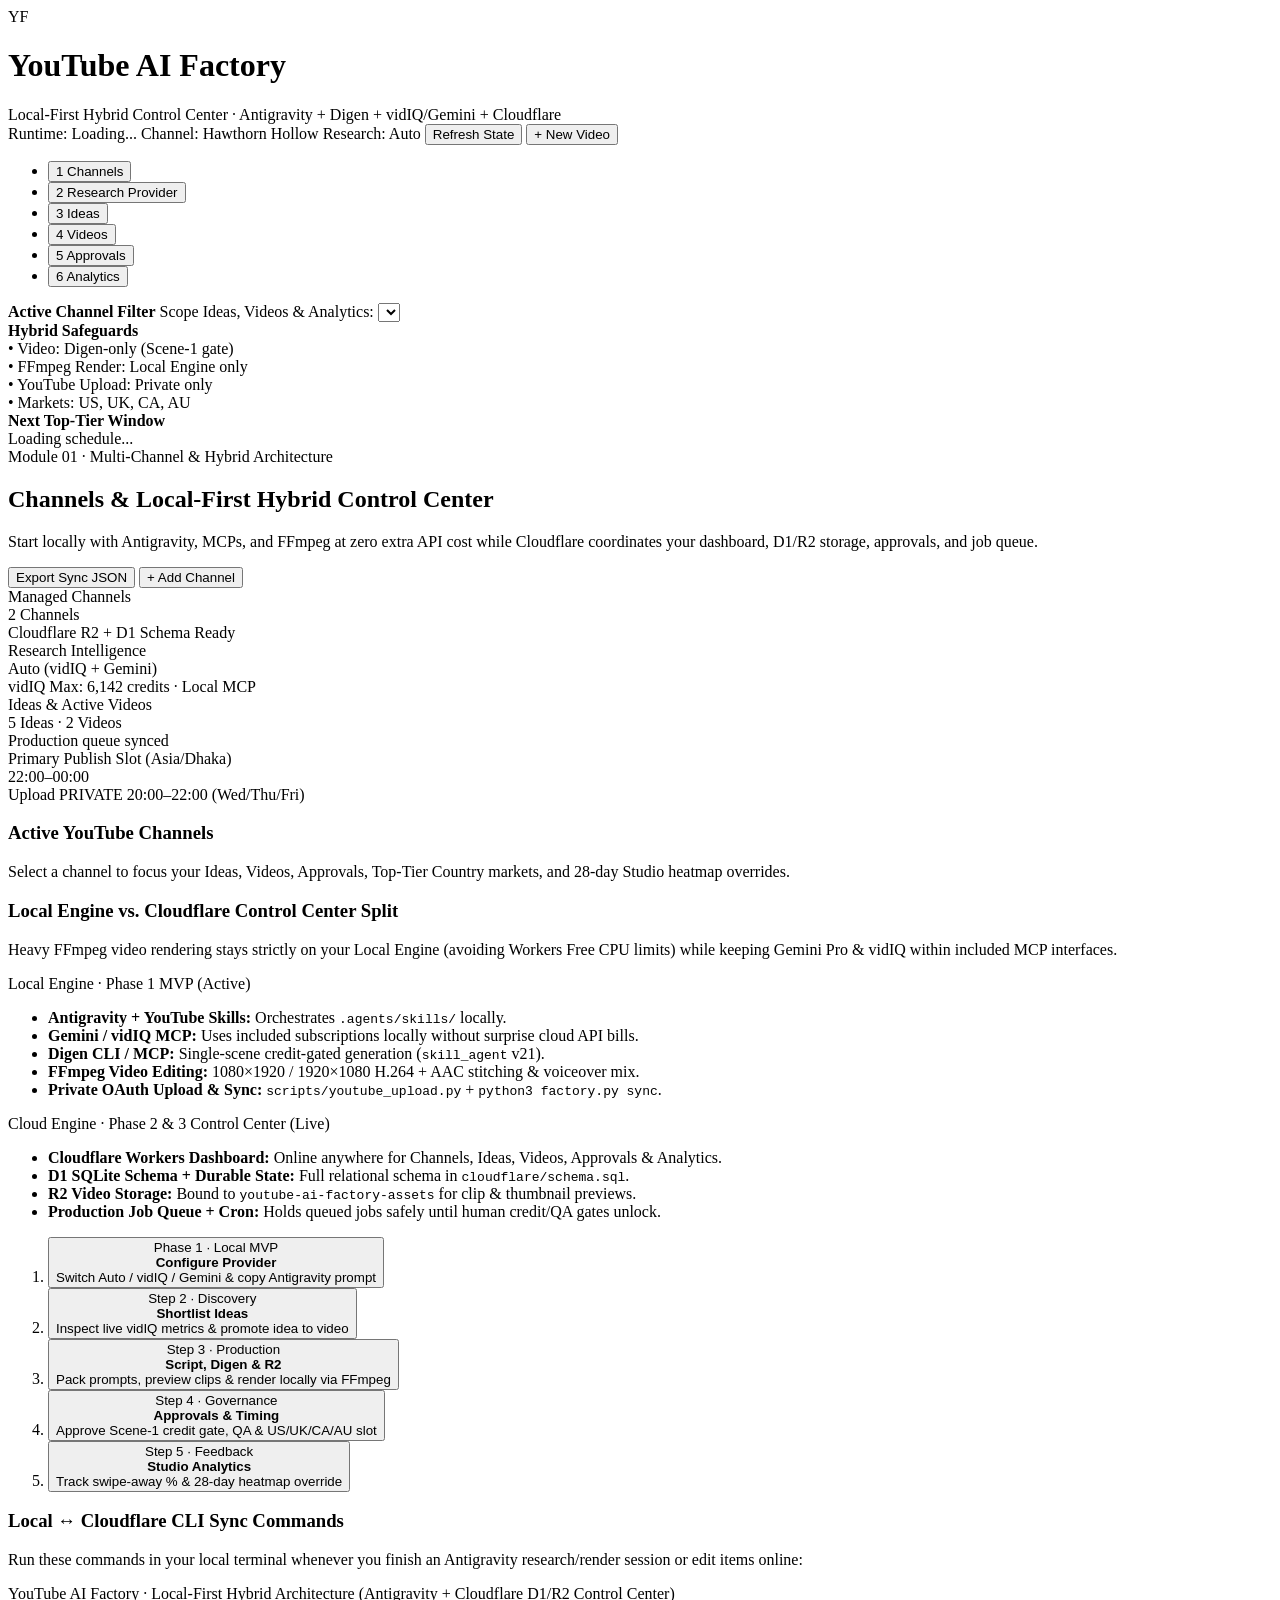
==== public/index.html @ d301994d "Implement Local-First Hybrid Control Center (Channels, Provider, Ideas, Videos, Approvals, Analytics" ====
<!DOCTYPE html>
<html lang="en">
<head>
  <meta charset="utf-8">
  <meta name="viewport" content="width=device-width, initial-scale=1.0">
  <title>YouTube AI Factory | Hybrid Control Center</title>
  <link rel="stylesheet" href="/styles.css">
  <script src="/data.js" defer></script>
  <script src="/app.js" defer></script>
</head>
<body>
  <div class="studio-shell">
    <header class="topbar">
      <div class="brand">
        <div class="brand-mark" aria-hidden="true">YF</div>
        <div>
          <h1>YouTube AI Factory</h1>
          <div class="brand-sub">Local-First Hybrid Control Center · Antigravity + Digen + vidIQ/Gemini + Cloudflare</div>
        </div>
      </div>
      <div class="topbar-actions">
        <span class="pill pill-accent" id="runtime-mode-pill">Runtime: Loading...</span>
        <span class="pill" id="active-channel-pill">Channel: Hawthorn Hollow</span>
        <span class="pill pill-good" id="active-provider-pill">Research: Auto</span>
        <button type="button" class="secondary sm" id="refresh-sync-btn">Refresh State</button>
        <button type="button" class="sm" id="open-new-video-btn">+ New Video</button>
      </div>
    </header>

    <aside class="sidebar">
      <nav aria-label="Control Center Modules">
        <ul class="nav-list">
          <li><button type="button" class="nav-btn" data-view="channels" aria-current="page"><span class="nav-step">1</span> Channels</button></li>
          <li><button type="button" class="nav-btn" data-view="provider"><span class="nav-step">2</span> Research Provider</button></li>
          <li><button type="button" class="nav-btn" data-view="ideas"><span class="nav-step">3</span> Ideas</button></li>
          <li><button type="button" class="nav-btn" data-view="videos"><span class="nav-step">4</span> Videos</button></li>
          <li><button type="button" class="nav-btn" data-view="approvals"><span class="nav-step">5</span> Approvals</button></li>
          <li><button type="button" class="nav-btn" data-view="analytics"><span class="nav-step">6</span> Analytics</button></li>
        </ul>
      </nav>

      <div class="sidebar-box">
        <strong>Active Channel Filter</strong>
        <label for="sidebar-channel-select" class="hint">Scope Ideas, Videos &amp; Analytics:</label>
        <select id="sidebar-channel-select" aria-label="Select active channel"></select>
      </div>

      <div class="sidebar-box">
        <strong>Hybrid Safeguards</strong>
        <div>• Video: Digen-only (Scene-1 gate)</div>
        <div>• FFmpeg Render: Local Engine only</div>
        <div>• YouTube Upload: Private only</div>
        <div>• Markets: <span id="sidebar-markets">US, UK, CA, AU</span></div>
      </div>

      <div class="sidebar-box">
        <strong>Next Top-Tier Window</strong>
        <div id="sidebar-next-slot">Loading schedule...</div>
      </div>
    </aside>

    <main class="workspace-main">
      <!-- MODULE 1: CHANNELS & HYBRID ARCHITECTURE -->
      <section class="view-panel" id="view-channels" aria-labelledby="heading-channels">
        <div class="view-header">
          <div>
            <div class="eyebrow">Module 01 · Multi-Channel &amp; Hybrid Architecture</div>
            <h2 id="heading-channels">Channels &amp; Local-First Hybrid Control Center</h2>
            <p>Start locally with Antigravity, MCPs, and FFmpeg at zero extra API cost while Cloudflare coordinates your dashboard, D1/R2 storage, approvals, and job queue.</p>
          </div>
          <div class="btn-row">
            <button type="button" class="secondary" id="export-bundle-btn">Export Sync JSON</button>
            <button type="button" id="open-channel-modal-btn">+ Add Channel</button>
          </div>
        </div>

        <div class="kpi-grid">
          <article class="kpi-card">
            <div class="kpi-label">Managed Channels</div>
            <div class="kpi-value" id="kpi-channels-count">2 Channels</div>
            <div class="kpi-foot" id="kpi-storage-mode">Cloudflare R2 + D1 Schema Ready</div>
          </article>
          <article class="kpi-card">
            <div class="kpi-label">Research Intelligence</div>
            <div class="kpi-value" id="kpi-provider">Auto (vidIQ + Gemini)</div>
            <div class="kpi-foot" id="kpi-vidiq-credits">vidIQ Max: 6,142 credits · Local MCP</div>
          </article>
          <article class="kpi-card">
            <div class="kpi-label">Ideas &amp; Active Videos</div>
            <div class="kpi-value" id="kpi-pipeline-counts">5 Ideas · 2 Videos</div>
            <div class="kpi-foot" id="kpi-queue-summary">Production queue synced</div>
          </article>
          <article class="kpi-card">
            <div class="kpi-label">Primary Publish Slot (<span id="kpi-tz-label">Asia/Dhaka</span>)</div>
            <div class="kpi-value" id="kpi-publish-time">22:00–00:00</div>
            <div class="kpi-foot" id="kpi-private-buffer">Upload PRIVATE 20:00–22:00 (Wed/Thu/Fri)</div>
          </article>
        </div>

        <div class="panel">
          <h3>Active YouTube Channels</h3>
          <p>Select a channel to focus your Ideas, Videos, Approvals, Top-Tier Country markets, and 28-day Studio heatmap overrides.</p>
          <div class="card-grid" id="channels-card-grid"></div>
        </div>

        <div class="panel">
          <h3>Local Engine vs. Cloudflare Control Center Split</h3>
          <p>Heavy FFmpeg video rendering stays strictly on your Local Engine (avoiding Workers Free CPU limits) while keeping Gemini Pro &amp; vidIQ within included MCP interfaces.</p>
          <div class="arch-split">
            <div class="arch-col local">
              <span class="pill pill-good">Local Engine · Phase 1 MVP (Active)</span>
              <ul class="arch-list">
                <li><strong>Antigravity + YouTube Skills:</strong> Orchestrates <code>.agents/skills/</code> locally.</li>
                <li><strong>Gemini / vidIQ MCP:</strong> Uses included subscriptions locally without surprise cloud API bills.</li>
                <li><strong>Digen CLI / MCP:</strong> Single-scene credit-gated generation (<code>skill_agent</code> v21).</li>
                <li><strong>FFmpeg Video Editing:</strong> 1080×1920 / 1920×1080 H.264 + AAC stitching &amp; voiceover mix.</li>
                <li><strong>Private OAuth Upload &amp; Sync:</strong> <code>scripts/youtube_upload.py</code> + <code>python3 factory.py sync</code>.</li>
              </ul>
            </div>
            <div class="arch-col cloud">
              <span class="pill pill-accent">Cloud Engine · Phase 2 &amp; 3 Control Center (Live)</span>
              <ul class="arch-list">
                <li><strong>Cloudflare Workers Dashboard:</strong> Online anywhere for Channels, Ideas, Videos, Approvals &amp; Analytics.</li>
                <li><strong>D1 SQLite Schema + Durable State:</strong> Full relational schema in <code>cloudflare/schema.sql</code>.</li>
                <li><strong>R2 Video Storage:</strong> Bound to <code>youtube-ai-factory-assets</code> for clip &amp; thumbnail previews.</li>
                <li><strong>Production Job Queue + Cron:</strong> Holds queued jobs safely until human credit/QA gates unlock.</li>
              </ul>
            </div>
          </div>

          <ol class="pipeline-steps">
            <li><button type="button" class="step-card" data-goto="provider"><div class="step-num">Phase 1 · Local MVP</div><strong>Configure Provider</strong><div class="hint">Switch Auto / vidIQ / Gemini &amp; copy Antigravity prompt</div></button></li>
            <li><button type="button" class="step-card" data-goto="ideas"><div class="step-num">Step 2 · Discovery</div><strong>Shortlist Ideas</strong><div class="hint">Inspect live vidIQ metrics &amp; promote idea to video</div></button></li>
            <li><button type="button" class="step-card" data-goto="videos"><div class="step-num">Step 3 · Production</div><strong>Script, Digen &amp; R2</strong><div class="hint">Pack prompts, preview clips &amp; render locally via FFmpeg</div></button></li>
            <li><button type="button" class="step-card" data-goto="approvals"><div class="step-num">Step 4 · Governance</div><strong>Approvals &amp; Timing</strong><div class="hint">Approve Scene-1 credit gate, QA &amp; US/UK/CA/AU slot</div></button></li>
            <li><button type="button" class="step-card" data-goto="analytics"><div class="step-num">Step 5 · Feedback</div><strong>Studio Analytics</strong><div class="hint">Track swipe-away % &amp; 28-day heatmap override</div></button></li>
          </ol>
        </div>

        <div class="panel">
          <h3>Local ↔ Cloudflare CLI Sync Commands</h3>
          <p>Run these commands in your local terminal whenever you finish an Antigravity research/render session or edit items online:</p>
          <pre tabindex="0"><code id="sync-cli-commands"></code></pre>
        </div>
      </section>

      <!-- MODULE 2: RESEARCH PROVIDER -->
      <section class="view-panel" id="view-provider" aria-labelledby="heading-provider" hidden>
        <div class="view-header">
          <div>
            <div class="eyebrow">Module 02 · Switchable Intelligence &amp; Cost Guardrails</div>
            <h2 id="heading-provider">Research Provider &amp; Antigravity Router</h2>
            <p>Switch seamlessly between Auto, vidIQ MCP, and Gemini while keeping Digen as your sole video generator.</p>
          </div>
          <span class="pill pill-good" id="provider-status-badge">Digen-Only Video Locked</span>
        </div>

        <div class="callout">
          <strong>Subscription &amp; API Cost Guardrail:</strong> Gemini Pro and vidIQ subscriptions do not automatically provide unlimited custom cloud API calls. Running live research locally through Google Antigravity's supported MCP connections keeps usage inside your existing plans (vidIQ Max: <strong>6,142 credits</strong> verified; Digen: <strong>0 credits spent</strong> without approval).
        </div>

        <div class="panel">
          <h3>1. Select Research Provider Mode</h3>
          <div class="choices">
            <label class="choice"><input type="radio" name="provider" value="auto" checked><strong>Auto (Recommended)</strong><small>Check live vidIQ MCP access &amp; credits first; fall back transparently to Gemini + web if unavailable.</small></label>
            <label class="choice"><input type="radio" name="provider" value="vidiq"><strong>vidIQ MCP Primary</strong><small>Query live keyword volume, competition &amp; 30d growth via https://mcp.vidiq.com/mcp (5 credits/search).</small></label>
            <label class="choice"><input type="radio" name="provider" value="gemini"><strong>Gemini + YouTube Skills</strong><small>Use Antigravity reasoning, dated web sources &amp; local Skills only. Zero vidIQ credit consumption.</small></label>
          </div>

          <div class="form-grid">
            <div class="field">
              <label for="settings-depth">Research Depth</label>
              <select id="settings-depth">
                <option value="full" selected>Full — Niche, Competitors, 3 Hooks, Script &amp; Upload Timing</option>
                <option value="quick">Quick — Rapid Hooks &amp; Candidate Topics</option>
              </select>
            </div>
            <div class="field">
              <label for="settings-tz">Creator Timezone (IANA)</label>
              <select id="settings-tz">
                <option value="Asia/Dhaka">Asia/Dhaka (Bangladesh · UTC+6)</option>
                <option value="UTC">UTC</option>
                <option value="America/New_York">America/New_York (US Eastern)</option>
                <option value="America/Los_Angeles">America/Los_Angeles (US Pacific)</option>
                <option value="America/Toronto">America/Toronto (Canada Eastern)</option>
                <option value="Europe/London">Europe/London (United Kingdom)</option>
                <option value="Australia/Sydney">Australia/Sydney (Australia East)</option>
              </select>
            </div>
          </div>

          <div class="setting-row">
            <div>
              <div class="field-label">Allow Fallback to Gemini</div>
              <div class="hint">If vidIQ MCP is disconnected or out of credits, continue research with qualitative Gemini + web citations</div>
            </div>
            <label class="switch"><input type="checkbox" id="settings-fallback" checked> Enabled</label>
          </div>

          <div class="setting-row">
            <div>
              <div class="field-label">Target Top-Tier Audience Markets</div>
              <div class="hint">Used for niche alignment and DST-aware upload window calculation</div>
            </div>
            <div class="btn-row" role="group" aria-label="Default target countries">
              <label class="switch"><input type="checkbox" class="provider-country-cb" value="US" checked> US</label>
              <label class="switch"><input type="checkbox" class="provider-country-cb" value="UK" checked> UK</label>
              <label class="switch"><input type="checkbox" class="provider-country-cb" value="CA" checked> CA</label>
              <label class="switch"><input type="checkbox" class="provider-country-cb" value="AU" checked> AU</label>
              <label class="switch"><input type="checkbox" class="provider-country-cb" value="IE"> IE</label>
              <label class="switch"><input type="checkbox" class="provider-country-cb" value="NZ"> NZ</label>
            </div>
          </div>

          <div class="callout" id="settings-explain">Auto: prefer vidIQ MCP when connected and credits are sufficient; otherwise Gemini.</div>

          <div class="btn-row">
            <button type="button" id="save-settings-btn">Save Provider Settings</button>
            <button type="button" class="secondary" id="preview-plan-btn">Generate Live Agent Job Brief</button>
            <button type="button" class="secondary" id="copy-plan-btn">Copy Job Brief</button>
            <button type="button" class="ghost" id="queue-research-job-btn">+ Queue Research Job for Local Engine</button>
          </div>

          <div class="field" style="--mt: 12px;">
            <label for="research-topic-input">Custom Research Prompt Topic</label>
            <input type="text" id="research-topic-input" value="Find 5 underserved US/UK/CA/AU YouTube Shorts ideas with 3 hooks each">
          </div>
          <pre tabindex="0"><code id="agent-instructions-box">Click "Generate Live Agent Job Brief" to build routed instructions from saved settings.</code></pre>
        </div>

        <div class="panel">
          <div class="scene-head">
            <div>
              <h3>2. Master Prompt for Google Antigravity</h3>
              <p>Paste into Antigravity locally to run the complete Phase 1 Local MVP + Cloudflare Sync workflow.</p>
            </div>
            <button type="button" class="secondary sm" id="copy-master-prompt-btn">Copy Master Prompt</button>
          </div>
          <pre tabindex="0"><code id="master-prompt-box"></code></pre>
        </div>
      </section>

      <!-- MODULE 3: IDEAS -->
      <section class="view-panel" id="view-ideas" aria-labelledby="heading-ideas" hidden>
        <div class="view-header">
          <div>
            <div class="eyebrow">Module 03 · Evidence-Grounded Niche &amp; Episode Backlog</div>
            <h2 id="heading-ideas">Ideas &amp; Live vidIQ Opportunity Lab</h2>
            <p>Compare live vidIQ keyword measurements, score original concepts, and promote winning ideas directly into storyboarded Videos.</p>
          </div>
          <div class="btn-row">
            <span class="pill pill-good">vidIQ MCP Verified (2026-10-22)</span>
            <button type="button" id="open-idea-modal-btn">+ Add Idea</button>
          </div>
        </div>

        <div class="panel">
          <h3>Search Keywords &amp; Shortlisted Ideas</h3>
          <search>
            <label for="idea-search-input" class="field-label">Filter ideas or keywords:</label>
            <input type="search" id="idea-search-input" placeholder="e.g. miniature, airplane, mechanics, rover, squid...">
            <button type="button" class="secondary" id="clear-idea-search-btn">Reset</button>
          </search>

          <div tabindex="0" role="region" aria-labelledby="vidiq-table-caption" class="table-wrapper">
            <table id="vidiq-keyword-table" style="--label-2: 'Overall'; --label-3: 'Competition'; --label-4: 'Global Searches'; --label-5: 'US Volume'; --label-6: '30d Growth'; --label-7: 'Top Related';">
              <caption id="vidiq-table-caption">Live vidIQ MCP Keyword Comparison (Country: US · Verified Max Plan)</caption>
              <thead>
                <tr>
                  <th scope="col">Seed Keyword</th>
                  <th scope="col">Overall (/100)</th>
                  <th scope="col">Competition</th>
                  <th scope="col">Monthly Searches</th>
                  <th scope="col">US In-Country</th>
                  <th scope="col">30d Growth</th>
                  <th scope="col">Top Adjacent Opportunity</th>
                </tr>
              </thead>
              <tbody id="vidiq-table-body"></tbody>
            </table>
          </div>
        </div>

        <h3>Scored Ideas Backlog (Click "Promote to Video" to Create Episode)</h3>
        <div class="card-grid" id="ideas-card-grid"></div>

        <div class="panel">
          <h3>Research Honesty &amp; Continuity Guardrails</h3>
          <details name="idea-guardrails">
            <summary>1. Why Shorts Feed Velocity &gt; Search Volume Alone</summary>
            <div class="details-body">
              <p>YouTube Shorts reach comes primarily from the Shorts Feed (governed by 1–3s Viewed-vs-Swiped-Away % and average percentage viewed). Strong vidIQ growth (+118.7% on miniature diorama) validates topic demand, while the 3-hook variants drive feed retention.</p>
            </div>
          </details>
          <details name="idea-guardrails">
            <summary>2. Why Non-Human Miniatures &amp; Cutaways Win in Digen</summary>
            <div class="details-body">
              <p>Recurring non-human sprites (Wick, Pip, Unit Bramble) and stylized 3D engineering cutaways maintain visual continuity across 6–8s Digen clips without uncanny facial drift.</p>
            </div>
          </details>
        </div>
      </section>

      <!-- MODULE 4: VIDEOS (SCRIPT, DIGEN PROMPTS, R2 MEDIA & LOCAL FFMPEG) -->
      <section class="view-panel" id="view-videos" aria-labelledby="heading-videos" hidden>
        <div class="view-header">
          <div>
            <div class="eyebrow">Module 04 · Storyboard, Digen Prompts &amp; R2/Local Media</div>
            <h2 id="heading-videos">Videos &amp; Digen Production Studio</h2>
            <p>Author 3 hooks, continuity style bibles, scene prompts, and SEO metadata; attach/upload Digen clips to R2 or local workspace for FFmpeg assembly.</p>
          </div>
          <div class="btn-row">
            <label for="video-selector" class="field-label">Active Video:</label>
            <select id="video-selector" aria-label="Select active video episode"></select>
            <button type="button" id="save-video-btn">Save Video &amp; Pack Prompts</button>
            <button type="button" class="secondary" id="download-video-json-btn">Export JSON</button>
          </div>
        </div>

        <div class="panel">
          <div class="scene-head">
            <h3>1. Episode Metadata &amp; Continuity Style Bible</h3>
            <span class="pill pill-accent" id="video-status-pill">Status: prompts-packed</span>
          </div>
          <div class="form-grid">
            <div class="field">
              <label for="ep-title">Working Title</label>
              <input type="text" id="ep-title" required>
            </div>
            <div class="field">
              <label for="ep-channel">Assigned Channel</label>
              <select id="ep-channel"></select>
            </div>
            <div class="field">
              <label for="ep-niche">Channel Niche</label>
              <input type="text" id="ep-niche" required>
            </div>
            <div class="field">
              <label for="ep-aspect">Aspect Ratio</label>
              <select id="ep-aspect">
                <option value="9:16">9:16 — YouTube Shorts (1080×1920)</option>
                <option value="16:9">16:9 — Long-Form Video (1920×1080)</option>
              </select>
            </div>
          </div>
          <div class="field">
            <label for="ep-style-bible">Global Visual &amp; Character Continuity Style Bible (Injected into every Digen prompt)</label>
            <textarea id="ep-style-bible" rows="3"></textarea>
          </div>
        </div>

        <div class="panel">
          <h3>2. 3-Hook Variants (First 1–3 Seconds) &amp; Voiceover Script</h3>
          <div class="form-grid">
            <div class="field">
              <label for="ep-hook-1">Hook Option 1 (Surprise / Contrast)</label>
              <input type="text" id="ep-hook-1">
            </div>
            <div class="field">
              <label for="ep-hook-2">Hook Option 2 (Stakes / Countdown)</label>
              <input type="text" id="ep-hook-2">
            </div>
            <div class="field">
              <label for="ep-hook-3">Hook Option 3 (Direct Visual Curiosity)</label>
              <input type="text" id="ep-hook-3">
            </div>
          </div>
          <div class="field">
            <label for="ep-script">Full Narration Script</label>
            <textarea id="ep-script" rows="3"></textarea>
            <div class="hint" id="script-timing-hint">0 words · ~0s spoken narration vs 0s total scene duration</div>
          </div>
        </div>

        <div class="panel">
          <div class="scene-head">
            <div>
              <h3>3. Scene-by-Scene Storyboard Editor</h3>
              <p>Keep each Digen shot 6–10 seconds for clean motion coherence and visual beat changes every 3–6 seconds.</p>
            </div>
            <button type="button" class="secondary sm" id="add-scene-btn">+ Add Scene</button>
          </div>
          <div class="scene-list" id="scenes-editor-list"></div>
        </div>

        <div class="panel">
          <div class="scene-head">
            <div>
              <h3>4. Digen Scene Packager &amp; R2 / Local Clip Preview</h3>
              <p>Official Digen MCP: <code>https://api.digen.ai/v2/gateway/agent/openapi/mcp</code> · Upload exported <code>scene-XX.mp4</code> clips directly to R2 / local storage.</p>
            </div>
            <div class="btn-row">
              <button type="button" class="secondary sm" id="download-all-prompts-btn">Download All Prompts (.txt)</button>
              <button type="button" class="ghost sm" id="queue-render-job-btn">+ Queue Local FFmpeg Render</button>
            </div>
          </div>
          <div class="digen-grid" id="digen-scenes-grid"></div>
          <pre tabindex="0"><code id="local-ffmpeg-commands"></code></pre>
        </div>

        <div class="panel">
          <h3>5. YouTube SEO Package &amp; Compliance Disclosures</h3>
          <div class="form-grid">
            <div class="field">
              <label for="ep-seo-title">YouTube Publish Title</label>
              <input type="text" id="ep-seo-title">
            </div>
            <div class="field">
              <label for="ep-seo-tags">Tags (comma-separated)</label>
              <input type="text" id="ep-seo-tags">
            </div>
          </div>
          <div class="form-grid">
            <div class="field">
              <label for="ep-seo-desc">Video Description</label>
              <textarea id="ep-seo-desc" rows="4"></textarea>
            </div>
            <div class="field">
              <label for="ep-seo-thumb">Mobile-Legible Thumbnail Brief</label>
              <textarea id="ep-seo-thumb" rows="4"></textarea>
            </div>
          </div>
          <div class="setting-row">
            <div>
              <div class="field-label">Altered or Synthetic Media Disclosure</div>
              <div class="hint">Required for stylized 3D / AI-generated visuals in YouTube Studio</div>
            </div>
            <label class="switch"><input type="checkbox" id="ep-synthetic" checked> Disclose synthetic media</label>
          </div>
          <div class="setting-row">
            <div>
              <div class="field-label">Made for Kids Classification</div>
              <div class="hint">Required before running <code>scripts/youtube_upload.py</code></div>
            </div>
            <label class="switch"><input type="checkbox" id="ep-kids"> Made for Kids</label>
          </div>
        </div>
      </section>

      <!-- MODULE 5: APPROVALS, TOP-TIER UPLOAD SCHEDULER & JOB QUEUE -->
      <section class="view-panel" id="view-approvals" aria-labelledby="heading-approvals" hidden>
        <div class="view-header">
          <div>
            <div class="eyebrow">Module 05 · Human-in-the-Loop Credit, QA &amp; Release Governance</div>
            <h2 id="heading-approvals">Approvals, Top-Tier Upload Timing &amp; Job Queue</h2>
            <p>No Digen credits are spent and no video goes public without explicit approval here. Schedule releases for peak US/UK/CA/AU velocity.</p>
          </div>
          <span class="pill pill-warn" id="overall-gate-badge">Gates Pending</span>
        </div>

        <div class="gate-grid">
          <article class="gate-card">
            <div class="scene-head">
              <h3>Gate 1 · Digen Credit Spend</h3>
              <span class="pill pill-warn" id="gate1-badge">Locked</span>
            </div>
            <p><strong>Scene-01 First Rule:</strong> Approve Scene 1 generation first to verify character continuity and exact credit deduction before unlocking Scenes 2..N.</p>
            <label class="switch"><input type="checkbox" id="gate-scene1-cb"> Approve Scene-01 Credit Spend</label>
            <label class="switch"><input type="checkbox" id="gate-remaining-cb" disabled> Approve Remaining Scenes (2..N)</label>
            <button type="button" class="secondary sm" id="save-gate1-btn">Save Credit Gate</button>
          </article>

          <article class="gate-card">
            <div class="scene-head">
              <h3>Gate 2 · Editorial &amp; Technical QA</h3>
              <span class="pill pill-warn" id="gate2-badge">Pending QA</span>
            </div>
            <ul class="qa-list">
              <li class="qa-item"><input type="checkbox" class="qa-check" id="qa-1"><label for="qa-1">Visual continuity &amp; zero garbled text verified across clips.</label></li>
              <li class="qa-item"><input type="checkbox" class="qa-check" id="qa-2"><label for="qa-2">Voiceover pacing &amp; audio mix checked locally.</label></li>
              <li class="qa-item"><input type="checkbox" class="qa-check" id="qa-3"><label for="qa-3">Honest title &amp; thumbnail match actual video payoff.</label></li>
              <li class="qa-item"><input type="checkbox" class="qa-check" id="qa-4"><label for="qa-4"><code>contains_synthetic_media</code> &amp; <code>made_for_kids</code> set.</label></li>
              <li class="qa-item"><input type="checkbox" class="qa-check" id="qa-5"><label for="qa-5">1–2h (Shorts) / 2–3h (Long) PRIVATE buffer scheduled.</label></li>
            </ul>
            <button type="button" class="sm" id="approve-qa-btn" disabled>Approve QA Gate</button>
          </article>

          <article class="gate-card">
            <div class="scene-head">
              <h3>Gate 3 · Private YouTube Upload</h3>
              <span class="pill pill-warn" id="gate3-badge">Awaiting QA</span>
            </div>
            <p>Uploads strictly with <code>privacyStatus="private"</code> via local OAuth so you can schedule public release in YouTube Studio.</p>
            <div class="field">
              <label for="gate-schedule-window">Selected Public Release Window</label>
              <input type="text" id="gate-schedule-window" placeholder="Wed/Thu/Fri 22:00–00:00 Asia/Dhaka">
            </div>
            <label class="switch"><input type="checkbox" id="gate-upload-cb" disabled> Approve Private YouTube Upload</label>
            <div class="btn-row">
              <button type="button" class="sm" id="save-gate3-btn">Save Upload Gate</button>
              <button type="button" class="secondary sm" id="download-seo-pack-btn">Download SEO + Schedule (.txt)</button>
            </div>
          </article>
        </div>

        <div class="panel">
          <div class="scene-head">
            <div>
              <h3>Top-Tier Country Upload Time Planner (DST-Aware)</h3>
              <p>Calculates exact PRIVATE upload buffer and PUBLIC publish slots across US, UK, Canada, and Australia.</p>
            </div>
            <div class="btn-row">
              <button type="button" class="secondary sm" id="copy-schedule-btn">Copy Schedule Text</button>
              <button type="button" class="sm" id="export-ics-btn">Download .ics Reminder</button>
            </div>
          </div>

          <div class="form-grid">
            <div class="field">
              <label for="sched-aspect">Video Format</label>
              <select id="sched-aspect">
                <option value="9:16">YouTube Shorts (9:16) — Mobile Scroll Peak</option>
                <option value="16:9">Long-Form (16:9) — CTV &amp; Pre-Evening Peak</option>
              </select>
            </div>
            <div class="field">
              <label for="sched-tz">Creator Timezone</label>
              <select id="sched-tz">
                <option value="Asia/Dhaka">Asia/Dhaka (Bangladesh · UTC+6)</option>
                <option value="UTC">UTC</option>
                <option value="America/New_York">America/New_York (US Eastern)</option>
                <option value="America/Los_Angeles">America/Los_Angeles (US Pacific)</option>
                <option value="America/Toronto">America/Toronto (Canada Eastern)</option>
                <option value="Europe/London">Europe/London (United Kingdom)</option>
                <option value="Australia/Sydney">Australia/Sydney (Australia East)</option>
              </select>
            </div>
            <div class="field">
              <label for="sched-date">Reference Publish Date (DST-Aware)</label>
              <input type="date" id="sched-date">
            </div>
          </div>

          <div class="btn-row" role="group" aria-label="Planner target top-tier countries">
            <span class="field-label">Markets:</span>
            <label class="switch"><input type="checkbox" class="market-cb" value="US" checked> US</label>
            <label class="switch"><input type="checkbox" class="market-cb" value="UK" checked> UK</label>
            <label class="switch"><input type="checkbox" class="market-cb" value="CA" checked> Canada</label>
            <label class="switch"><input type="checkbox" class="market-cb" value="AU" checked> Australia</label>
            <label class="switch"><input type="checkbox" class="market-cb" value="IE"> Ireland</label>
            <label class="switch"><input type="checkbox" class="market-cb" value="NZ"> New Zealand</label>
          </div>

          <div id="schedule-slots-container" style="--mt: 14px;"></div>
        </div>

        <div class="panel">
          <div class="scene-head">
            <div>
              <h3>Production Job Queue (Cloud Coordinator ↔ Local Engine)</h3>
              <p>Jobs requiring Digen credits or YouTube upload stay in <code>awaiting_approval</code> until the corresponding human gate above is approved.</p>
            </div>
            <div class="btn-row">
              <button type="button" class="secondary sm" data-enqueue-job="pack_prompts">+ Queue Pack Prompts</button>
              <button type="button" class="secondary sm" data-enqueue-job="digen_scene_01">+ Queue Digen Scene 1</button>
              <button type="button" class="secondary sm" data-enqueue-job="ffmpeg_render_local">+ Queue Local FFmpeg</button>
              <button type="button" class="secondary sm" data-enqueue-job="youtube_private_upload">+ Queue Private Upload</button>
            </div>
          </div>

          <div tabindex="0" role="region" aria-labelledby="jobs-table-caption" class="table-wrapper">
            <table id="jobs-queue-table" style="--label-2: 'Video'; --label-3: 'Runner'; --label-4: 'Status'; --label-5: 'Summary'; --label-6: 'Action';">
              <caption id="jobs-table-caption">Hybrid Production Job Queue</caption>
              <thead>
                <tr>
                  <th scope="col">Job Type</th>
                  <th scope="col">Video Slug</th>
                  <th scope="col">Target Runner</th>
                  <th scope="col">Status</th>
                  <th scope="col">Summary</th>
                  <th scope="col">Action</th>
                </tr>
              </thead>
              <tbody id="jobs-table-body"></tbody>
            </table>
          </div>
          <pre tabindex="0"><code id="cli-publish-commands"></code></pre>
        </div>
      </section>

      <!-- MODULE 6: ANALYTICS & 28-DAY STUDIO HEATMAP FEEDBACK -->
      <section class="view-panel" id="view-analytics" aria-labelledby="heading-analytics" hidden>
        <div class="view-header">
          <div>
            <div class="eyebrow">Module 06 · Post-Release Performance &amp; Audience Heatmap Loop</div>
            <h2 id="heading-analytics">Analytics &amp; 28-Day Studio Heatmap Override</h2>
            <p>Log YouTube Studio retention metrics after each release to refine hooks, scene pacing, and channel-specific upload windows.</p>
          </div>
          <span class="pill pill-accent" id="analytics-heatmap-pill">Benchmark Mode (Pre-28d Data)</span>
        </div>

        <div class="kpi-grid">
          <article class="kpi-card">
            <div class="kpi-label">Logged Video Releases</div>
            <div class="kpi-value" id="ana-kpi-count">0 Releases</div>
            <div class="kpi-foot">Post-publish feedback records</div>
          </article>
          <article class="kpi-card">
            <div class="kpi-label">Avg Viewed vs. Swiped Away</div>
            <div class="kpi-value" id="ana-kpi-stay">—</div>
            <div class="kpi-foot">Target &ge; 72% for Shorts Feed velocity</div>
          </article>
          <article class="kpi-card">
            <div class="kpi-label">Avg Completion Rate</div>
            <div class="kpi-value" id="ana-kpi-completion">—</div>
            <div class="kpi-foot">Target &ge; 85% on 30–35s micro-stories</div>
          </article>
          <article class="kpi-card">
            <div class="kpi-label">Studio Heatmap Override</div>
            <div class="kpi-value" id="ana-kpi-heatmap">Not Set</div>
            <div class="kpi-foot">Unlock after ~28 days in YouTube Studio</div>
          </article>
        </div>

        <div class="panel">
          <h3>Log Post-Publish Performance &amp; Studio Audience Heatmap</h3>
          <form id="analytics-form">
            <div class="form-grid">
              <div class="field">
                <label for="ana-video-slug">Video Episode</label>
                <select id="ana-video-slug" required></select>
              </div>
              <div class="field">
                <label for="ana-published-at">Publish Date</label>
                <input type="date" id="ana-published-at" required>
              </div>
              <div class="field">
                <label for="ana-views-48h">First 48h Views</label>
                <input type="number" id="ana-views-48h" min="0" value="0">
              </div>
              <div class="field">
                <label for="ana-stay-pct">Viewed vs. Swiped Away (%)</label>
                <input type="number" id="ana-stay-pct" min="0" max="100" step="0.1" value="74.5">
              </div>
              <div class="field">
                <label for="ana-completion-pct">Average Percentage Viewed (%)</label>
                <input type="number" id="ana-completion-pct" min="0" max="200" step="0.1" value="88.0">
              </div>
              <div class="field">
                <label for="ana-top-country">Top Tier-1 Geography</label>
                <select id="ana-top-country">
                  <option value="US">United States (US)</option>
                  <option value="UK">United Kingdom (UK)</option>
                  <option value="CA">Canada (CA)</option>
                  <option value="AU">Australia (AU)</option>
                </select>
              </div>
            </div>
            <div class="form-grid">
              <div class="field">
                <label for="ana-slot-used">Publish Window Used</label>
                <input type="text" id="ana-slot-used" value="Thu 22:00 Asia/Dhaka (12:00 US ET / 17:00 UK)">
              </div>
              <div class="field">
                <label for="ana-heatmap-peak">28-Day YouTube Studio "When Your Viewers Are on YouTube" Peak (Optional Override)</label>
                <input type="text" id="ana-heatmap-peak" placeholder="e.g. Thu/Fri 21:30 Asia/Dhaka (Darkest purple bar - 1h)">
              </div>
            </div>
            <div class="field">
              <label for="ana-notes">Retention Drop-Off &amp; Hook Learnings</label>
              <textarea id="ana-notes" rows="2" placeholder="e.g. Strong 0-3s lantern contrast; slight dip at 19s before sun-berry spark."></textarea>
            </div>
            <div class="btn-row" style="--mt: 12px;">
              <button type="submit">Save Analytics &amp; Update Channel Feedback</button>
            </div>
          </form>
        </div>

        <div class="panel">
          <h3>Logged Video Performance &amp; Next-Episode Recommendations</h3>
          <div tabindex="0" role="region" aria-labelledby="analytics-table-caption" class="table-wrapper">
            <table id="analytics-table" style="--label-2: '48h Views'; --label-3: 'Viewed %'; --label-4: 'Completion %'; --label-5: 'Top Market'; --label-6: 'Diagnostic';">
              <caption id="analytics-table-caption">Post-Release Retention &amp; Timing Feedback</caption>
              <thead>
                <tr>
                  <th scope="col">Video Episode</th>
                  <th scope="col">48h Views</th>
                  <th scope="col">Viewed vs. Swiped</th>
                  <th scope="col">Avg Completion</th>
                  <th scope="col">Top Market</th>
                  <th scope="col">Automated Diagnostic</th>
                </tr>
              </thead>
              <tbody id="analytics-table-body"></tbody>
            </table>
          </div>
        </div>
      </section>
    </main>

    <footer class="studio-footer">
      <div>YouTube AI Factory · Local-First Hybrid Architecture (Antigravity + Cloudflare D1/R2 Control Center)</div>
      <div>Digen-Only Video · Switchable vidIQ/Gemini · Private-Only YouTube Upload Gate</div>
    </footer>
  </div>

  <!-- MODAL 1: ADD / EDIT CHANNEL (closedby="any") -->
  <dialog id="channel-dialog" closedby="any" aria-labelledby="channel-dialog-title">
    <form method="dialog" id="channel-form">
      <h2 id="channel-dialog-title">Add YouTube Channel</h2>
      <p>Configure target Tier-1 markets, default format, and creator timezone.</p>
      <div class="field">
        <label for="ch-name">Channel Name</label>
        <input type="text" id="ch-name" placeholder="Tiny Rover Chronicles" required>
      </div>
      <div class="field">
        <label for="ch-handle">YouTube Handle</label>
        <input type="text" id="ch-handle" placeholder="@tinyroverchronicles" required>
      </div>
      <div class="field">
        <label for="ch-niche">Primary Niche</label>
        <input type="text" id="ch-niche" placeholder="Cozy Sci-Fi Micro-Dispatches" required>
      </div>
      <div class="form-grid">
        <div class="field">
          <label for="ch-aspect">Default Format</label>
          <select id="ch-aspect">
            <option value="9:16">9:16 — Shorts</option>
            <option value="16:9">16:9 — Long-Form</option>
          </select>
        </div>
        <div class="field">
          <label for="ch-tz">Creator Timezone</label>
          <input type="text" id="ch-tz" value="Asia/Dhaka" required>
        </div>
      </div>
      <div class="field">
        <label for="ch-countries">Target Countries (comma-separated)</label>
        <input type="text" id="ch-countries" value="US, UK, CA, AU" required>
      </div>
      <div class="btn-row">
        <button type="button" class="secondary" data-close-dialog="channel-dialog">Cancel</button>
        <button type="submit" value="save">Save Channel</button>
      </div>
    </form>
  </dialog>

  <!-- MODAL 2: ADD NEW IDEA (closedby="any") -->
  <dialog id="idea-dialog" closedby="any" aria-labelledby="idea-dialog-title">
    <form method="dialog" id="idea-form">
      <h2 id="idea-dialog-title">Add Researched Video Idea</h2>
      <p>Save a niche/episode concept with 3 opening hooks so you can promote it to production anytime.</p>
      <div class="field">
        <label for="idea-title">Candidate Video Title</label>
        <input type="text" id="idea-title" placeholder="How Submarine Periscopes Stay Dry Deep Underwater" required>
      </div>
      <div class="form-grid">
        <div class="field">
          <label for="idea-channel">Channel</label>
          <select id="idea-channel"></select>
        </div>
        <div class="field">
          <label for="idea-score">Rubric Score (/100)</label>
          <input type="number" id="idea-score" min="1" max="100" value="85">
        </div>
      </div>
      <div class="field">
        <label for="idea-niche">Niche</label>
        <input type="text" id="idea-niche" placeholder="Everyday Hidden Mechanics" required>
      </div>
      <div class="field">
        <label for="idea-promise">1-Sentence Viewer Payoff</label>
        <textarea id="idea-promise" rows="2" placeholder="Stylized 3D cutaway revealing dual nitrogen-pressurized optical seals..." required></textarea>
      </div>
      <div class="field">
        <label for="idea-hooks">3 Opening Hooks (one per line)</label>
        <textarea id="idea-hooks" rows="3" placeholder="Hook 1: Surprise contrast&#10;Hook 2: High-pressure stakes&#10;Hook 3: Direct visual cutaway"></textarea>
      </div>
      <div class="btn-row">
        <button type="button" class="secondary" data-close-dialog="idea-dialog">Cancel</button>
        <button type="submit" value="save">Save Idea</button>
      </div>
    </form>
  </dialog>

  <!-- MODAL 3: CREATE NEW VIDEO EPISODE (closedby="any") -->
  <dialog id="new-video-dialog" closedby="any" aria-labelledby="new-vid-dialog-title">
    <form method="dialog" id="new-video-form">
      <h2 id="new-vid-dialog-title">Create New Video Episode</h2>
      <p>Start a fresh episode with a 3-scene Digen storyboard template.</p>
      <div class="field">
        <label for="new-ep-slug">Episode Slug (lowercase-hyphenated)</label>
        <input type="text" id="new-ep-slug" placeholder="pilot-02-airplane-hole" required>
      </div>
      <div class="field">
        <label for="new-ep-title">Working Title</label>
        <input type="text" id="new-ep-title" placeholder="Why Airplane Windows Have That Tiny Hole" required>
      </div>
      <div class="form-grid">
        <div class="field">
          <label for="new-ep-channel">Channel</label>
          <select id="new-ep-channel"></select>
        </div>
        <div class="field">
          <label for="new-ep-aspect">Aspect Ratio</label>
          <select id="new-ep-aspect">
            <option value="9:16">9:16 — YouTube Shorts</option>
            <option value="16:9">16:9 — Long-Form Video</option>
          </select>
        </div>
      </div>
      <div class="field">
        <label for="new-ep-niche">Niche</label>
        <input type="text" id="new-ep-niche" placeholder="Everyday Hidden Mechanics" required>
      </div>
      <div class="btn-row">
        <button type="button" class="secondary" data-close-dialog="new-video-dialog">Cancel</button>
        <button type="submit" value="create">Create &amp; Open in Videos</button>
      </div>
    </form>
  </dialog>

  <!-- MODAL 4: DIGEN PROMPT DRY-RUN & CREDIT GATE (closedby="any") -->
  <dialog id="credit-gate-dialog" closedby="any" aria-labelledby="credit-gate-title">
    <form method="dialog" id="credit-gate-form">
      <h2 id="credit-gate-title">Digen Single-Scene Prompt &amp; Credit Gate</h2>
      <p id="credit-gate-summary">Preview packed Digen scene prompt (0 credits) or unlock Gate 1 &amp; queue Scene-01 for your Local Engine.</p>
      <pre tabindex="0"><code id="credit-gate-prompt-preview"></code></pre>
      <div class="callout">
        <strong>Scene-01 First Rule:</strong> Verify character proportions, lighting, and actual credit deduction on Scene 1 locally via Antigravity Digen MCP or <code>digen</code> CLI before approving Scenes 2..N.
      </div>
      <div class="btn-row">
        <button type="button" class="secondary" data-close-dialog="credit-gate-dialog">Close (0 Credits)</button>
        <button type="button" class="secondary" id="copy-scene-prompt-btn">Copy Scene Prompt</button>
        <button type="submit" value="approve" id="confirm-digen-gate-btn">Approve Scene-01 Gate &amp; Queue</button>
      </div>
    </form>
  </dialog>

  <div id="global-toast" role="status" aria-live="polite" hidden></div>
</body>
</html>
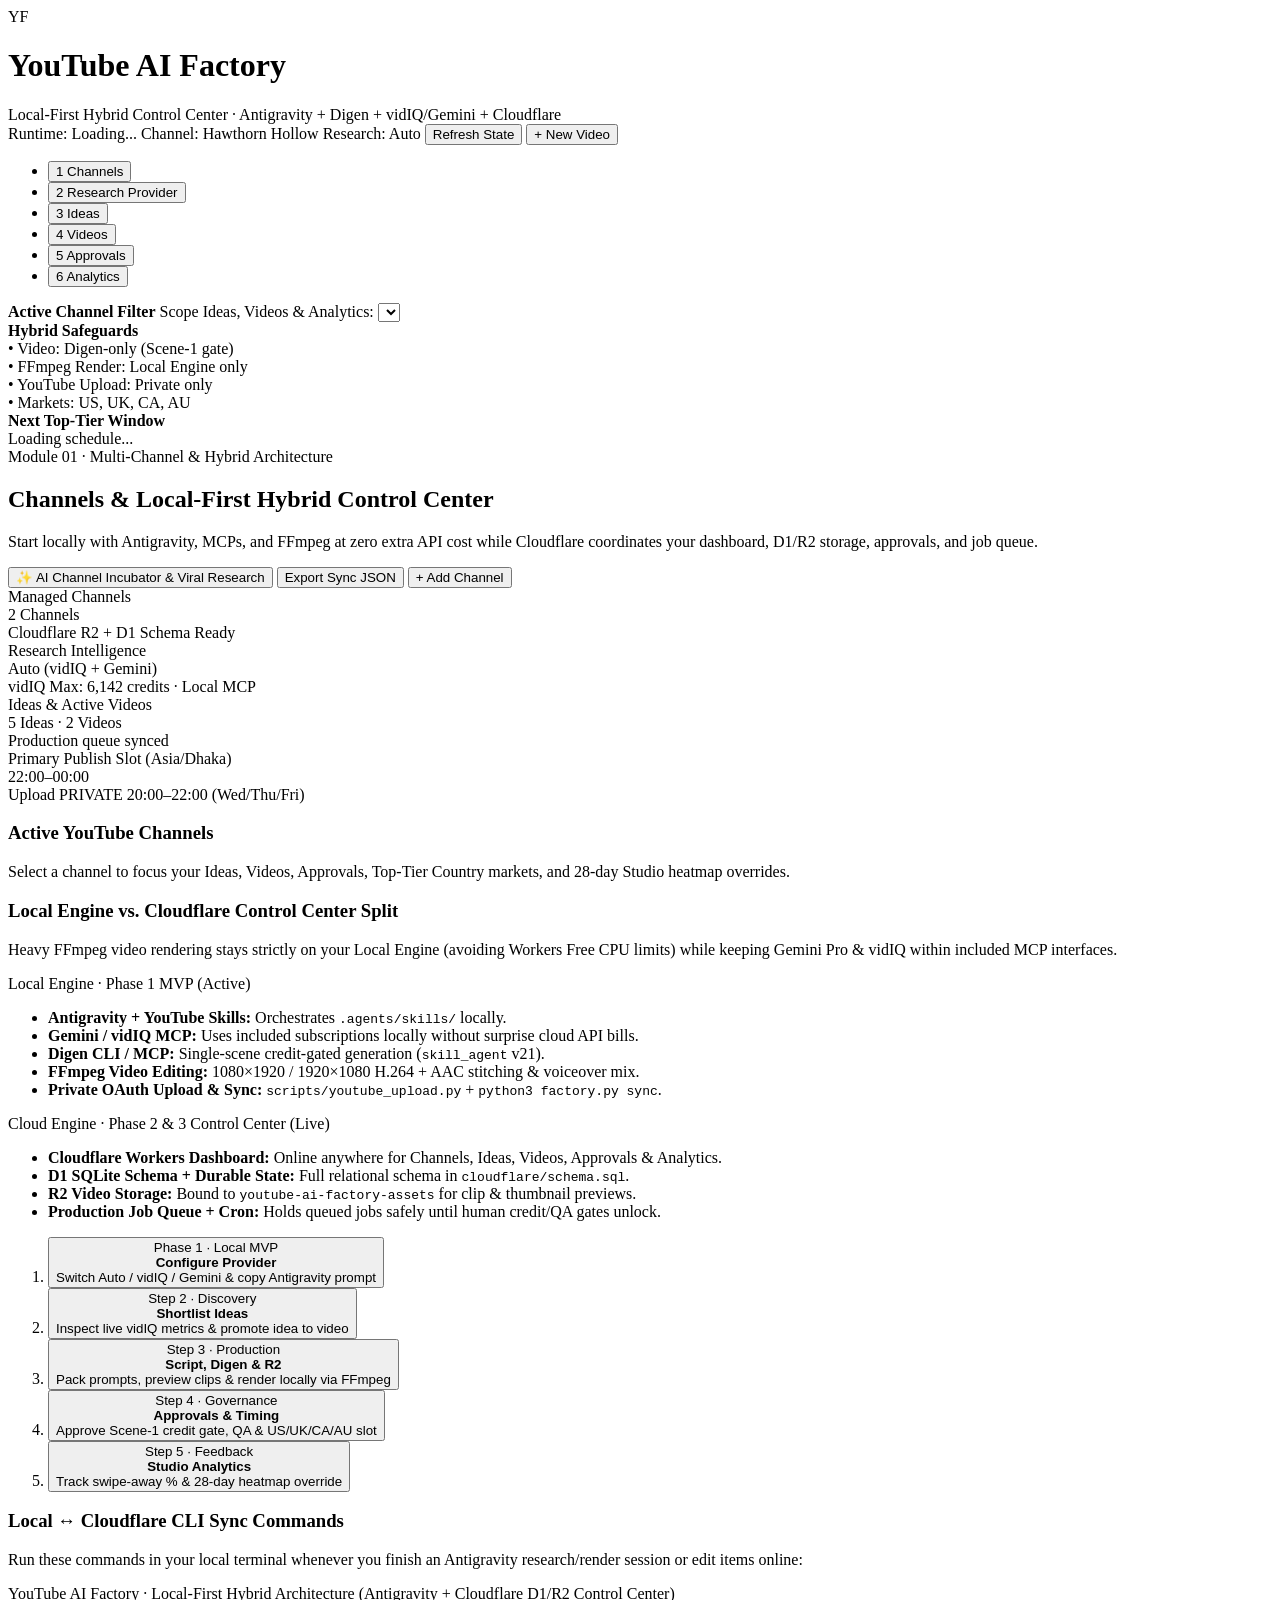
==== commit 8fdc2ce2: "Add AI Channel Incubator & Viral Niche Researcher with full branding, prompt synthesis, and 1-click " ====
--- a/public/index.html
+++ b/public/index.html
@@ -69,6 +69,7 @@
             <p>Start locally with Antigravity, MCPs, and FFmpeg at zero extra API cost while Cloudflare coordinates your dashboard, D1/R2 storage, approvals, and job queue.</p>
           </div>
           <div class="btn-row">
+            <button type="button" class="accent-btn" id="open-incubator-btn">✨ AI Channel Incubator &amp; Viral Research</button>
             <button type="button" class="secondary" id="export-bundle-btn">Export Sync JSON</button>
             <button type="button" id="open-channel-modal-btn">+ Add Channel</button>
           </div>
@@ -827,6 +828,123 @@
     </form>
   </dialog>
 
+  <!-- MODAL 5: AI CHANNEL INCUBATOR & VIRAL RESEARCH (closedby="any") -->
+  <dialog id="incubator-dialog" class="dialog-wide" closedby="any" aria-labelledby="incubator-dialog-title">
+    <div class="dialog-content">
+      <div class="dialog-header">
+        <div>
+          <span class="pill pill-accent">AI Channel Incubator &amp; Viral Research</span>
+          <h2 id="incubator-dialog-title">Research Niche, Generate Brand &amp; Launch Video #1</h2>
+          <p>Research high-demand YouTube niches with vidIQ &amp; Top-Tier audience data, generate complete channel branding (name, handle, SEO description, tags, avatar &amp; banner prompts), and launch your first video with 1 click.</p>
+        </div>
+      </div>
+
+      <div class="incubator-search-box">
+        <label for="incubator-topic-input"><strong>Target Niche or Seed Topic:</strong></label>
+        <div class="search-row">
+          <input type="search" id="incubator-topic-input" placeholder="e.g. Miniature Diorama, Everyday Hidden Mechanics, Tiny Rover Sci-Fi, Ancient Engineering..." value="Miniature Diorama">
+          <button type="button" class="accent-btn" id="incubator-research-btn">🔍 Research Niche</button>
+        </div>
+        <div class="preset-chips">
+          <span class="hint">Trending Niche Presets:</span>
+          <button type="button" class="chip-btn" data-preset="Miniature Diorama">Miniature Diorama (+118.7% 30d)</button>
+          <button type="button" class="chip-btn" data-preset="Everyday Hidden Mechanics">Hidden Mechanics (173K/mo)</button>
+          <button type="button" class="chip-btn" data-preset="Tiny Rover Space Sci-Fi">Tiny Rover Sci-Fi (Top-Tier US/UK)</button>
+          <button type="button" class="chip-btn" data-preset="Ancient Engineering Secrets">Ancient Secrets (High CPM)</button>
+        </div>
+      </div>
+
+      <div id="incubator-loading" class="incubator-loading-box" hidden>
+        <div class="loading-spinner" aria-hidden="true"></div>
+        <div>
+          <strong>Synthesizing Niche Intelligence...</strong>
+          <p class="hint">Analyzing vidIQ search volume, competition ratios, Top-Tier viewer peaks, and crafting complete YouTube brand identity...</p>
+        </div>
+      </div>
+
+      <div id="incubator-results" hidden>
+        <!-- Generated Channel Identity -->
+        <div class="incubator-card">
+          <div class="section-title-row">
+            <h3>Channel Identity Package</h3>
+            <span class="pill pill-good" id="inc-niche-badge">Niche Verified</span>
+          </div>
+          <div class="incubator-identity-grid">
+            <div class="identity-field">
+              <span class="field-label">Channel Name</span>
+              <strong id="inc-name" class="highlight-text"></strong>
+            </div>
+            <div class="identity-field">
+              <span class="field-label">YouTube Handle</span>
+              <code id="inc-handle" class="highlight-code"></code>
+            </div>
+            <div class="identity-field">
+              <span class="field-label">Format / Aspect</span>
+              <span id="inc-aspect">9:16 Shorts</span>
+            </div>
+            <div class="identity-field">
+              <span class="field-label">Top-Tier Audience</span>
+              <span id="inc-audience">US, UK, CA, AU</span>
+            </div>
+          </div>
+
+          <div class="field">
+            <div class="label-row">
+              <label for="inc-description"><strong>YouTube Channel Description (About Bio):</strong></label>
+              <button type="button" class="secondary sm" id="copy-inc-desc-btn">Copy Description</button>
+            </div>
+            <textarea id="inc-description" rows="4" readonly></textarea>
+          </div>
+
+          <div class="field">
+            <div class="label-row">
+              <label for="inc-keywords"><strong>Channel Keywords / Tags (Paste in YouTube Studio):</strong></label>
+              <button type="button" class="secondary sm" id="copy-inc-kw-btn">Copy Keywords</button>
+            </div>
+            <textarea id="inc-keywords" rows="2" readonly></textarea>
+          </div>
+
+          <div class="field">
+            <div class="label-row">
+              <label for="inc-avatar"><strong>Profile Picture / Avatar Prompt (Photoreal / Stylized):</strong></label>
+              <button type="button" class="secondary sm" id="copy-inc-avatar-btn">Copy Avatar Prompt</button>
+            </div>
+            <textarea id="inc-avatar" rows="2" readonly></textarea>
+          </div>
+
+          <div class="field">
+            <div class="label-row">
+              <label for="inc-banner"><strong>Channel Banner Prompt (16:9 / 2560x1440 Panorama):</strong></label>
+              <button type="button" class="secondary sm" id="copy-inc-banner-btn">Copy Banner Prompt</button>
+            </div>
+            <textarea id="inc-banner" rows="2" readonly></textarea>
+          </div>
+
+          <div class="field">
+            <div class="label-row">
+              <label for="inc-thumb-style"><strong>Signature Thumbnail Style Prompt:</strong></label>
+              <button type="button" class="secondary sm" id="copy-inc-thumb-btn">Copy Style Prompt</button>
+            </div>
+            <textarea id="inc-thumb-style" rows="2" readonly></textarea>
+          </div>
+        </div>
+
+        <!-- Viral Video Concepts -->
+        <div class="incubator-card">
+          <div class="section-title-row">
+            <h3>Top Viral Video Concepts for Video #1</h3>
+            <span class="hint">Click any concept to adopt this channel identity and launch production</span>
+          </div>
+          <div id="incubator-concepts-list" class="concepts-grid"></div>
+        </div>
+      </div>
+
+      <div class="btn-row modal-footer">
+        <button type="button" class="secondary" data-close-dialog="incubator-dialog">Close</button>
+      </div>
+    </div>
+  </dialog>
+
   <div id="global-toast" role="status" aria-live="polite" hidden></div>
 </body>
 </html>
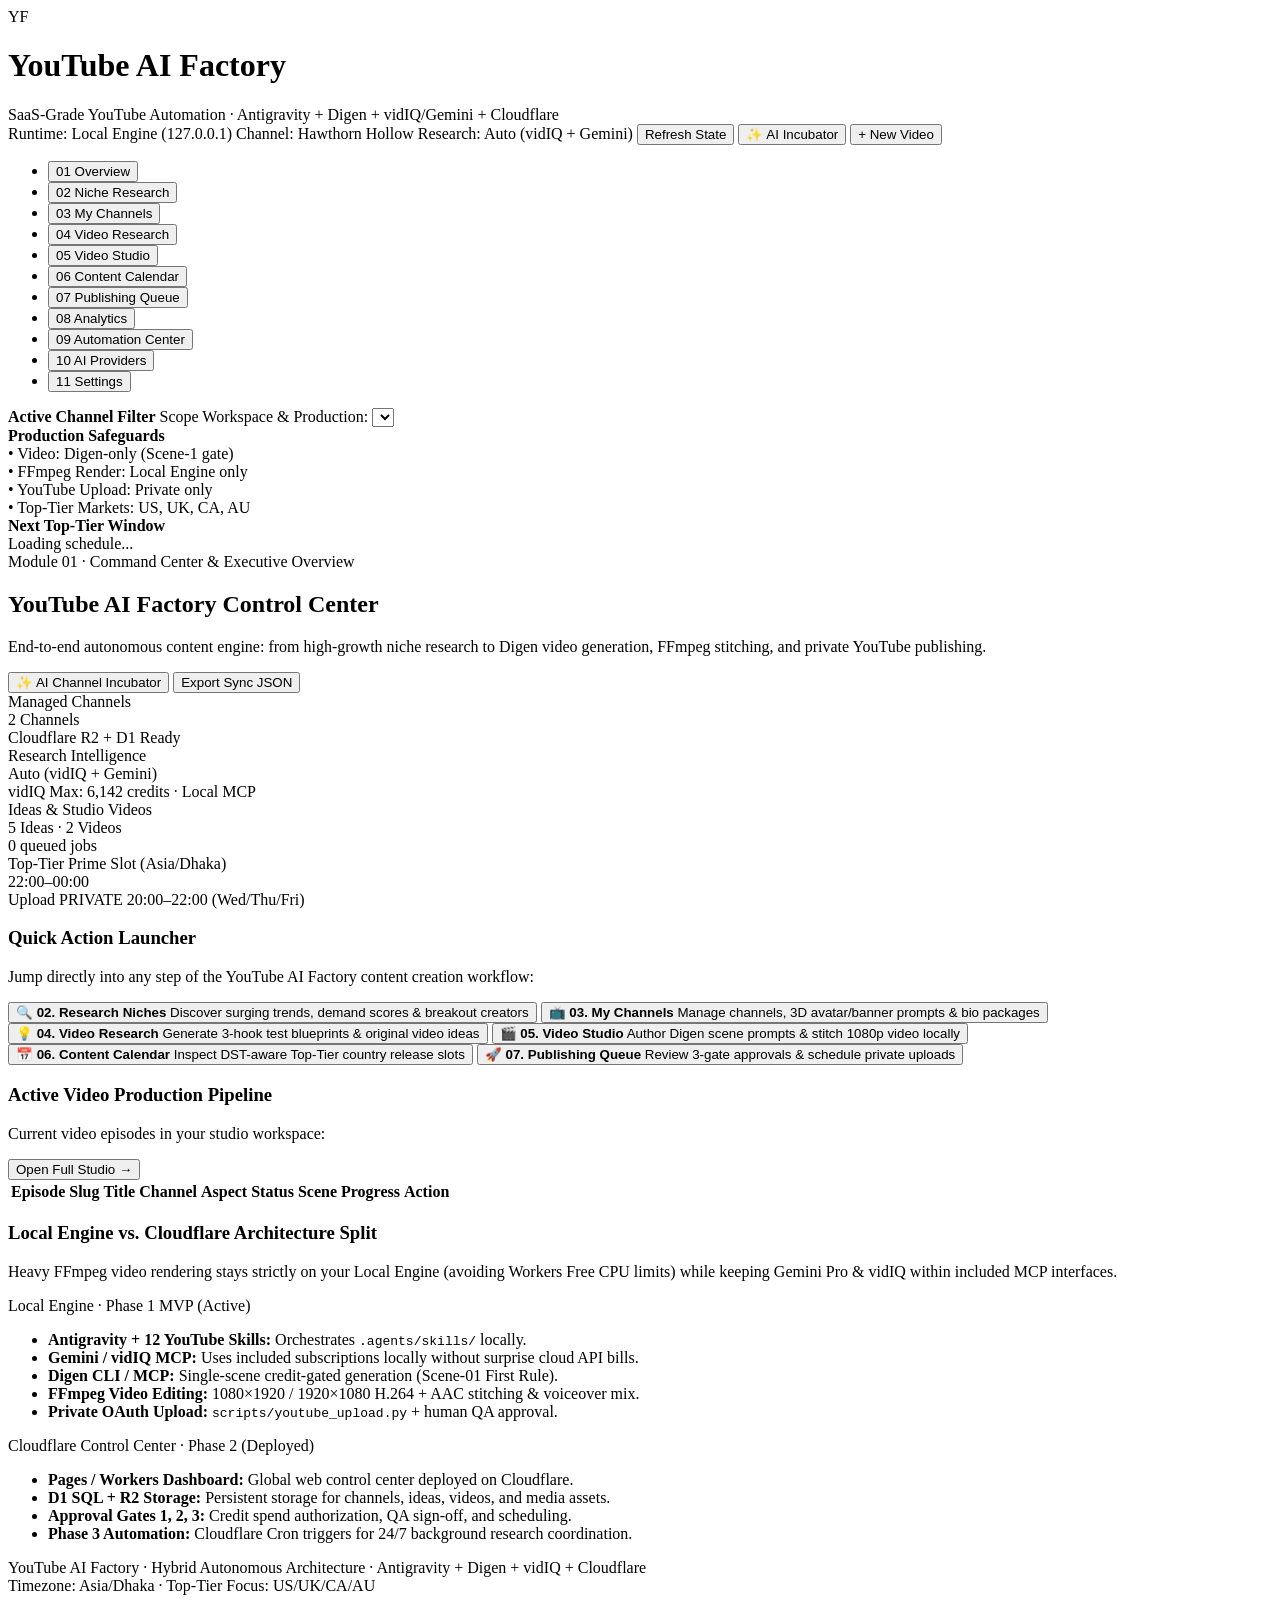
==== commit 6e9f71f1: "Complete 11 SaaS modules and 12 YouTube Agent Skills with Cloudflare deployment" ====
--- a/public/index.html
+++ b/public/index.html
@@ -3,7 +3,7 @@
 <head>
   <meta charset="utf-8">
   <meta name="viewport" content="width=device-width, initial-scale=1.0">
-  <title>YouTube AI Factory | Hybrid Control Center</title>
+  <title>YouTube AI Factory | Hybrid Automation Platform</title>
   <link rel="stylesheet" href="/styles.css">
   <script src="/data.js" defer></script>
   <script src="/app.js" defer></script>
@@ -15,14 +15,15 @@
         <div class="brand-mark" aria-hidden="true">YF</div>
         <div>
           <h1>YouTube AI Factory</h1>
-          <div class="brand-sub">Local-First Hybrid Control Center · Antigravity + Digen + vidIQ/Gemini + Cloudflare</div>
+          <div class="brand-sub">SaaS-Grade YouTube Automation · Antigravity + Digen + vidIQ/Gemini + Cloudflare</div>
         </div>
       </div>
       <div class="topbar-actions">
-        <span class="pill pill-accent" id="runtime-mode-pill">Runtime: Loading...</span>
+        <span class="pill pill-accent" id="runtime-mode-pill">Runtime: Local Engine (127.0.0.1)</span>
         <span class="pill" id="active-channel-pill">Channel: Hawthorn Hollow</span>
-        <span class="pill pill-good" id="active-provider-pill">Research: Auto</span>
+        <span class="pill pill-good" id="active-provider-pill">Research: Auto (vidIQ + Gemini)</span>
         <button type="button" class="secondary sm" id="refresh-sync-btn">Refresh State</button>
+        <button type="button" class="accent-btn sm" id="topbar-incubator-btn">✨ AI Incubator</button>
         <button type="button" class="sm" id="open-new-video-btn">+ New Video</button>
       </div>
     </header>
@@ -30,27 +31,32 @@
     <aside class="sidebar">
       <nav aria-label="Control Center Modules">
         <ul class="nav-list">
-          <li><button type="button" class="nav-btn" data-view="channels" aria-current="page"><span class="nav-step">1</span> Channels</button></li>
-          <li><button type="button" class="nav-btn" data-view="provider"><span class="nav-step">2</span> Research Provider</button></li>
-          <li><button type="button" class="nav-btn" data-view="ideas"><span class="nav-step">3</span> Ideas</button></li>
-          <li><button type="button" class="nav-btn" data-view="videos"><span class="nav-step">4</span> Videos</button></li>
-          <li><button type="button" class="nav-btn" data-view="approvals"><span class="nav-step">5</span> Approvals</button></li>
-          <li><button type="button" class="nav-btn" data-view="analytics"><span class="nav-step">6</span> Analytics</button></li>
+          <li><button type="button" class="nav-btn" data-view="overview" aria-current="page"><span class="nav-step">01</span> Overview</button></li>
+          <li><button type="button" class="nav-btn" data-view="niches"><span class="nav-step">02</span> Niche Research</button></li>
+          <li><button type="button" class="nav-btn" data-view="channels"><span class="nav-step">03</span> My Channels</button></li>
+          <li><button type="button" class="nav-btn" data-view="video-research"><span class="nav-step">04</span> Video Research</button></li>
+          <li><button type="button" class="nav-btn" data-view="videos"><span class="nav-step">05</span> Video Studio</button></li>
+          <li><button type="button" class="nav-btn" data-view="calendar"><span class="nav-step">06</span> Content Calendar</button></li>
+          <li><button type="button" class="nav-btn" data-view="publishing"><span class="nav-step">07</span> Publishing Queue</button></li>
+          <li><button type="button" class="nav-btn" data-view="analytics"><span class="nav-step">08</span> Analytics</button></li>
+          <li><button type="button" class="nav-btn" data-view="automations"><span class="nav-step">09</span> Automation Center</button></li>
+          <li><button type="button" class="nav-btn" data-view="providers"><span class="nav-step">10</span> AI Providers</button></li>
+          <li><button type="button" class="nav-btn" data-view="settings"><span class="nav-step">11</span> Settings</button></li>
         </ul>
       </nav>
 
       <div class="sidebar-box">
         <strong>Active Channel Filter</strong>
-        <label for="sidebar-channel-select" class="hint">Scope Ideas, Videos &amp; Analytics:</label>
+        <label for="sidebar-channel-select" class="hint">Scope Workspace &amp; Production:</label>
         <select id="sidebar-channel-select" aria-label="Select active channel"></select>
       </div>
 
       <div class="sidebar-box">
-        <strong>Hybrid Safeguards</strong>
+        <strong>Production Safeguards</strong>
         <div>• Video: Digen-only (Scene-1 gate)</div>
         <div>• FFmpeg Render: Local Engine only</div>
         <div>• YouTube Upload: Private only</div>
-        <div>• Markets: <span id="sidebar-markets">US, UK, CA, AU</span></div>
+        <div>• Top-Tier Markets: <span id="sidebar-markets">US, UK, CA, AU</span></div>
       </div>
 
       <div class="sidebar-box">
@@ -60,272 +66,341 @@
     </aside>
 
     <main class="workspace-main">
-      <!-- MODULE 1: CHANNELS & HYBRID ARCHITECTURE -->
-      <section class="view-panel" id="view-channels" aria-labelledby="heading-channels">
+      <!-- 01: OVERVIEW -->
+      <section class="view-panel" id="view-overview" aria-labelledby="heading-overview">
         <div class="view-header">
           <div>
-            <div class="eyebrow">Module 01 · Multi-Channel &amp; Hybrid Architecture</div>
-            <h2 id="heading-channels">Channels &amp; Local-First Hybrid Control Center</h2>
-            <p>Start locally with Antigravity, MCPs, and FFmpeg at zero extra API cost while Cloudflare coordinates your dashboard, D1/R2 storage, approvals, and job queue.</p>
+            <div class="eyebrow">Module 01 · Command Center &amp; Executive Overview</div>
+            <h2 id="heading-overview">YouTube AI Factory Control Center</h2>
+            <p>End-to-end autonomous content engine: from high-growth niche research to Digen video generation, FFmpeg stitching, and private YouTube publishing.</p>
           </div>
           <div class="btn-row">
-            <button type="button" class="accent-btn" id="open-incubator-btn">✨ AI Channel Incubator &amp; Viral Research</button>
-            <button type="button" class="secondary" id="export-bundle-btn">Export Sync JSON</button>
-            <button type="button" id="open-channel-modal-btn">+ Add Channel</button>
+            <button type="button" class="accent-btn" id="ov-incubator-btn">✨ AI Channel Incubator</button>
+            <button type="button" class="secondary" id="ov-export-btn">Export Sync JSON</button>
           </div>
         </div>
 
         <div class="kpi-grid">
           <article class="kpi-card">
             <div class="kpi-label">Managed Channels</div>
-            <div class="kpi-value" id="kpi-channels-count">2 Channels</div>
-            <div class="kpi-foot" id="kpi-storage-mode">Cloudflare R2 + D1 Schema Ready</div>
+            <div class="kpi-value" id="ov-kpi-channels">2 Channels</div>
+            <div class="kpi-foot" id="ov-kpi-storage">Cloudflare R2 + D1 Ready</div>
           </article>
           <article class="kpi-card">
             <div class="kpi-label">Research Intelligence</div>
-            <div class="kpi-value" id="kpi-provider">Auto (vidIQ + Gemini)</div>
-            <div class="kpi-foot" id="kpi-vidiq-credits">vidIQ Max: 6,142 credits · Local MCP</div>
+            <div class="kpi-value" id="ov-kpi-provider">Auto (vidIQ + Gemini)</div>
+            <div class="kpi-foot" id="ov-kpi-vidiq-credits">vidIQ Max: 6,142 credits · Local MCP</div>
           </article>
           <article class="kpi-card">
-            <div class="kpi-label">Ideas &amp; Active Videos</div>
-            <div class="kpi-value" id="kpi-pipeline-counts">5 Ideas · 2 Videos</div>
-            <div class="kpi-foot" id="kpi-queue-summary">Production queue synced</div>
+            <div class="kpi-label">Ideas &amp; Studio Videos</div>
+            <div class="kpi-value" id="ov-kpi-pipeline">5 Ideas · 2 Videos</div>
+            <div class="kpi-foot" id="ov-kpi-queue">0 queued jobs</div>
           </article>
           <article class="kpi-card">
-            <div class="kpi-label">Primary Publish Slot (<span id="kpi-tz-label">Asia/Dhaka</span>)</div>
-            <div class="kpi-value" id="kpi-publish-time">22:00–00:00</div>
-            <div class="kpi-foot" id="kpi-private-buffer">Upload PRIVATE 20:00–22:00 (Wed/Thu/Fri)</div>
+            <div class="kpi-label">Top-Tier Prime Slot (<span id="ov-kpi-tz">Asia/Dhaka</span>)</div>
+            <div class="kpi-value" id="ov-kpi-publish-time">22:00–00:00</div>
+            <div class="kpi-foot" id="ov-kpi-private-buf">Upload PRIVATE 20:00–22:00 (Wed/Thu/Fri)</div>
           </article>
         </div>
 
         <div class="panel">
-          <h3>Active YouTube Channels</h3>
-          <p>Select a channel to focus your Ideas, Videos, Approvals, Top-Tier Country markets, and 28-day Studio heatmap overrides.</p>
-          <div class="card-grid" id="channels-card-grid"></div>
-        </div>
-
-        <div class="panel">
-          <h3>Local Engine vs. Cloudflare Control Center Split</h3>
+          <h3>Quick Action Launcher</h3>
+          <p>Jump directly into any step of the YouTube AI Factory content creation workflow:</p>
+          <div class="quick-launcher-grid">
+            <button type="button" class="launcher-card" data-goto="niches">
+              <span class="launcher-icon">🔍</span>
+              <strong>02. Research Niches</strong>
+              <span class="hint">Discover surging trends, demand scores &amp; breakout creators</span>
+            </button>
+            <button type="button" class="launcher-card" data-goto="channels">
+              <span class="launcher-icon">📺</span>
+              <strong>03. My Channels</strong>
+              <span class="hint">Manage channels, 3D avatar/banner prompts &amp; bio packages</span>
+            </button>
+            <button type="button" class="launcher-card" data-goto="video-research">
+              <span class="launcher-icon">💡</span>
+              <strong>04. Video Research</strong>
+              <span class="hint">Generate 3-hook test blueprints &amp; original video ideas</span>
+            </button>
+            <button type="button" class="launcher-card" data-goto="videos">
+              <span class="launcher-icon">🎬</span>
+              <strong>05. Video Studio</strong>
+              <span class="hint">Author Digen scene prompts &amp; stitch 1080p video locally</span>
+            </button>
+            <button type="button" class="launcher-card" data-goto="calendar">
+              <span class="launcher-icon">📅</span>
+              <strong>06. Content Calendar</strong>
+              <span class="hint">Inspect DST-aware Top-Tier country release slots</span>
+            </button>
+            <button type="button" class="launcher-card" data-goto="publishing">
+              <span class="launcher-icon">🚀</span>
+              <strong>07. Publishing Queue</strong>
+              <span class="hint">Review 3-gate approvals &amp; schedule private uploads</span>
+            </button>
+          </div>
+        </div>
+
+        <div class="panel">
+          <div class="section-title-row">
+            <div>
+              <h3>Active Video Production Pipeline</h3>
+              <p>Current video episodes in your studio workspace:</p>
+            </div>
+            <button type="button" class="secondary sm" data-goto="videos">Open Full Studio →</button>
+          </div>
+          <div class="table-wrap">
+            <table class="data-table" id="ov-pipeline-table">
+              <thead>
+                <tr>
+                  <th scope="col">Episode Slug</th>
+                  <th scope="col">Title</th>
+                  <th scope="col">Channel</th>
+                  <th scope="col">Aspect</th>
+                  <th scope="col">Status</th>
+                  <th scope="col">Scene Progress</th>
+                  <th scope="col">Action</th>
+                </tr>
+              </thead>
+              <tbody id="ov-pipeline-tbody"></tbody>
+            </table>
+          </div>
+        </div>
+
+        <div class="panel">
+          <h3>Local Engine vs. Cloudflare Architecture Split</h3>
           <p>Heavy FFmpeg video rendering stays strictly on your Local Engine (avoiding Workers Free CPU limits) while keeping Gemini Pro &amp; vidIQ within included MCP interfaces.</p>
           <div class="arch-split">
             <div class="arch-col local">
               <span class="pill pill-good">Local Engine · Phase 1 MVP (Active)</span>
               <ul class="arch-list">
-                <li><strong>Antigravity + YouTube Skills:</strong> Orchestrates <code>.agents/skills/</code> locally.</li>
+                <li><strong>Antigravity + 12 YouTube Skills:</strong> Orchestrates <code>.agents/skills/</code> locally.</li>
                 <li><strong>Gemini / vidIQ MCP:</strong> Uses included subscriptions locally without surprise cloud API bills.</li>
-                <li><strong>Digen CLI / MCP:</strong> Single-scene credit-gated generation (<code>skill_agent</code> v21).</li>
+                <li><strong>Digen CLI / MCP:</strong> Single-scene credit-gated generation (Scene-01 First Rule).</li>
                 <li><strong>FFmpeg Video Editing:</strong> 1080×1920 / 1920×1080 H.264 + AAC stitching &amp; voiceover mix.</li>
-                <li><strong>Private OAuth Upload &amp; Sync:</strong> <code>scripts/youtube_upload.py</code> + <code>python3 factory.py sync</code>.</li>
+                <li><strong>Private OAuth Upload:</strong> <code>scripts/youtube_upload.py</code> + human QA approval.</li>
               </ul>
             </div>
             <div class="arch-col cloud">
-              <span class="pill pill-accent">Cloud Engine · Phase 2 &amp; 3 Control Center (Live)</span>
+              <span class="pill pill-accent">Cloudflare Control Center · Phase 2 (Deployed)</span>
               <ul class="arch-list">
-                <li><strong>Cloudflare Workers Dashboard:</strong> Online anywhere for Channels, Ideas, Videos, Approvals &amp; Analytics.</li>
-                <li><strong>D1 SQLite Schema + Durable State:</strong> Full relational schema in <code>cloudflare/schema.sql</code>.</li>
-                <li><strong>R2 Video Storage:</strong> Bound to <code>youtube-ai-factory-assets</code> for clip &amp; thumbnail previews.</li>
-                <li><strong>Production Job Queue + Cron:</strong> Holds queued jobs safely until human credit/QA gates unlock.</li>
+                <li><strong>Pages / Workers Dashboard:</strong> Global web control center deployed on Cloudflare.</li>
+                <li><strong>D1 SQL + R2 Storage:</strong> Persistent storage for channels, ideas, videos, and media assets.</li>
+                <li><strong>Approval Gates 1, 2, 3:</strong> Credit spend authorization, QA sign-off, and scheduling.</li>
+                <li><strong>Phase 3 Automation:</strong> Cloudflare Cron triggers for 24/7 background research coordination.</li>
               </ul>
             </div>
           </div>
-
-          <ol class="pipeline-steps">
-            <li><button type="button" class="step-card" data-goto="provider"><div class="step-num">Phase 1 · Local MVP</div><strong>Configure Provider</strong><div class="hint">Switch Auto / vidIQ / Gemini &amp; copy Antigravity prompt</div></button></li>
-            <li><button type="button" class="step-card" data-goto="ideas"><div class="step-num">Step 2 · Discovery</div><strong>Shortlist Ideas</strong><div class="hint">Inspect live vidIQ metrics &amp; promote idea to video</div></button></li>
-            <li><button type="button" class="step-card" data-goto="videos"><div class="step-num">Step 3 · Production</div><strong>Script, Digen &amp; R2</strong><div class="hint">Pack prompts, preview clips &amp; render locally via FFmpeg</div></button></li>
-            <li><button type="button" class="step-card" data-goto="approvals"><div class="step-num">Step 4 · Governance</div><strong>Approvals &amp; Timing</strong><div class="hint">Approve Scene-1 credit gate, QA &amp; US/UK/CA/AU slot</div></button></li>
-            <li><button type="button" class="step-card" data-goto="analytics"><div class="step-num">Step 5 · Feedback</div><strong>Studio Analytics</strong><div class="hint">Track swipe-away % &amp; 28-day heatmap override</div></button></li>
-          </ol>
-        </div>
-
-        <div class="panel">
-          <h3>Local ↔ Cloudflare CLI Sync Commands</h3>
-          <p>Run these commands in your local terminal whenever you finish an Antigravity research/render session or edit items online:</p>
-          <pre tabindex="0"><code id="sync-cli-commands"></code></pre>
         </div>
       </section>
 
-      <!-- MODULE 2: RESEARCH PROVIDER -->
-      <section class="view-panel" id="view-provider" aria-labelledby="heading-provider" hidden>
+      <!-- 02: NICHE RESEARCH -->
+      <section class="view-panel" id="view-niches" aria-labelledby="heading-niches" hidden>
         <div class="view-header">
           <div>
-            <div class="eyebrow">Module 02 · Switchable Intelligence &amp; Cost Guardrails</div>
-            <h2 id="heading-provider">Research Provider &amp; Antigravity Router</h2>
-            <p>Switch seamlessly between Auto, vidIQ MCP, and Gemini while keeping Digen as your sole video generator.</p>
-          </div>
-          <span class="pill pill-good" id="provider-status-badge">Digen-Only Video Locked</span>
-        </div>
-
-        <div class="callout">
-          <strong>Subscription &amp; API Cost Guardrail:</strong> Gemini Pro and vidIQ subscriptions do not automatically provide unlimited custom cloud API calls. Running live research locally through Google Antigravity's supported MCP connections keeps usage inside your existing plans (vidIQ Max: <strong>6,142 credits</strong> verified; Digen: <strong>0 credits spent</strong> without approval).
-        </div>
-
-        <div class="panel">
-          <h3>1. Select Research Provider Mode</h3>
-          <div class="choices">
-            <label class="choice"><input type="radio" name="provider" value="auto" checked><strong>Auto (Recommended)</strong><small>Check live vidIQ MCP access &amp; credits first; fall back transparently to Gemini + web if unavailable.</small></label>
-            <label class="choice"><input type="radio" name="provider" value="vidiq"><strong>vidIQ MCP Primary</strong><small>Query live keyword volume, competition &amp; 30d growth via https://mcp.vidiq.com/mcp (5 credits/search).</small></label>
-            <label class="choice"><input type="radio" name="provider" value="gemini"><strong>Gemini + YouTube Skills</strong><small>Use Antigravity reasoning, dated web sources &amp; local Skills only. Zero vidIQ credit consumption.</small></label>
-          </div>
-
-          <div class="form-grid">
-            <div class="field">
-              <label for="settings-depth">Research Depth</label>
-              <select id="settings-depth">
-                <option value="full" selected>Full — Niche, Competitors, 3 Hooks, Script &amp; Upload Timing</option>
-                <option value="quick">Quick — Rapid Hooks &amp; Candidate Topics</option>
-              </select>
-            </div>
-            <div class="field">
-              <label for="settings-tz">Creator Timezone (IANA)</label>
-              <select id="settings-tz">
-                <option value="Asia/Dhaka">Asia/Dhaka (Bangladesh · UTC+6)</option>
-                <option value="UTC">UTC</option>
-                <option value="America/New_York">America/New_York (US Eastern)</option>
-                <option value="America/Los_Angeles">America/Los_Angeles (US Pacific)</option>
-                <option value="America/Toronto">America/Toronto (Canada Eastern)</option>
-                <option value="Europe/London">Europe/London (United Kingdom)</option>
-                <option value="Australia/Sydney">Australia/Sydney (Australia East)</option>
-              </select>
-            </div>
-          </div>
-
-          <div class="setting-row">
+            <div class="eyebrow">Module 02 · Niche Research Engine</div>
+            <h2 id="heading-niches">High-Growth Niche Research &amp; Breakout Discovery</h2>
+            <p>Research YouTube trends, breakout videos, audience demand, and competition ratios to discover promising original niches.</p>
+          </div>
+          <div class="btn-row">
+            <button type="button" class="accent-btn" id="run-niche-research-btn">🔍 Research Niches</button>
+          </div>
+        </div>
+
+        <div class="panel">
+          <h3>Niche Discovery Filters</h3>
+          <form id="niche-filter-form" class="filter-form">
+            <div class="form-grid-3">
+              <div class="field">
+                <label for="niche-region">Target Region</label>
+                <select id="niche-region">
+                  <option value="US,UK,CA,AU" selected>Top-Tier Markets (US, UK, CA, AU)</option>
+                  <option value="US">United States Only</option>
+                  <option value="GLOBAL">Global English</option>
+                </select>
+              </div>
+              <div class="field">
+                <label for="niche-format">Format Focus</label>
+                <select id="niche-format">
+                  <option value="9:16" selected>9:16 Shorts (Mobile Feed)</option>
+                  <option value="16:9">16:9 Long-Form (Desktop/TV)</option>
+                  <option value="both">Both Formats</option>
+                </select>
+              </div>
+              <div class="field">
+                <label for="niche-style">Visual Style</label>
+                <select id="niche-style">
+                  <option value="3D_stylized" selected>Stylized 3D Animation (Digen)</option>
+                  <option value="cutaway">Engineering 3D Cutaway</option>
+                  <option value="macro">Macro Tilt-Shift Diorama</option>
+                  <option value="isometric">Isometric Sci-Fi / Exploration</option>
+                </select>
+              </div>
+            </div>
+            <div class="form-grid-3">
+              <div class="field">
+                <label for="niche-difficulty">Production Difficulty</label>
+                <select id="niche-difficulty">
+                  <option value="beginner">Beginner-Friendly (3 scenes)</option>
+                  <option value="intermediate" selected>Intermediate (4 scenes)</option>
+                  <option value="advanced">Advanced Multi-Scene Series</option>
+                </select>
+              </div>
+              <div class="field">
+                <label for="niche-content-type">Content Type</label>
+                <select id="niche-content-type">
+                  <option value="evergreen" selected>Evergreen Curiosity &amp; Science</option>
+                  <option value="trend">Surging Trend Signals</option>
+                </select>
+              </div>
+              <div class="field">
+                <label for="niche-budget">Credit Budget</label>
+                <select id="niche-budget">
+                  <option value="free" selected>Free-First (Conservative Digen)</option>
+                  <option value="standard">Standard Production</option>
+                </select>
+              </div>
+            </div>
+          </form>
+        </div>
+
+        <div id="niche-research-progress" class="incubator-loading-box" hidden>
+          <div class="loading-spinner" aria-hidden="true"></div>
+          <div>
+            <strong>Analyzing Niche Demand &amp; Competition...</strong>
+            <p class="hint" id="niche-progress-text">Querying vidIQ keyword database, discovering breakout channels, evaluating Digen production feasibility...</p>
+          </div>
+        </div>
+
+        <div class="panel">
+          <div class="section-title-row">
             <div>
-              <div class="field-label">Allow Fallback to Gemini</div>
-              <div class="hint">If vidIQ MCP is disconnected or out of credits, continue research with qualitative Gemini + web citations</div>
-            </div>
-            <label class="switch"><input type="checkbox" id="settings-fallback" checked> Enabled</label>
-          </div>
-
-          <div class="setting-row">
-            <div>
-              <div class="field-label">Target Top-Tier Audience Markets</div>
-              <div class="hint">Used for niche alignment and DST-aware upload window calculation</div>
-            </div>
-            <div class="btn-row" role="group" aria-label="Default target countries">
-              <label class="switch"><input type="checkbox" class="provider-country-cb" value="US" checked> US</label>
-              <label class="switch"><input type="checkbox" class="provider-country-cb" value="UK" checked> UK</label>
-              <label class="switch"><input type="checkbox" class="provider-country-cb" value="CA" checked> CA</label>
-              <label class="switch"><input type="checkbox" class="provider-country-cb" value="AU" checked> AU</label>
-              <label class="switch"><input type="checkbox" class="provider-country-cb" value="IE"> IE</label>
-              <label class="switch"><input type="checkbox" class="provider-country-cb" value="NZ"> NZ</label>
-            </div>
-          </div>
-
-          <div class="callout" id="settings-explain">Auto: prefer vidIQ MCP when connected and credits are sufficient; otherwise Gemini.</div>
-
-          <div class="btn-row">
-            <button type="button" id="save-settings-btn">Save Provider Settings</button>
-            <button type="button" class="secondary" id="preview-plan-btn">Generate Live Agent Job Brief</button>
-            <button type="button" class="secondary" id="copy-plan-btn">Copy Job Brief</button>
-            <button type="button" class="ghost" id="queue-research-job-btn">+ Queue Research Job for Local Engine</button>
-          </div>
-
-          <div class="field" style="--mt: 12px;">
-            <label for="research-topic-input">Custom Research Prompt Topic</label>
-            <input type="text" id="research-topic-input" value="Find 5 underserved US/UK/CA/AU YouTube Shorts ideas with 3 hooks each">
-          </div>
-          <pre tabindex="0"><code id="agent-instructions-box">Click "Generate Live Agent Job Brief" to build routed instructions from saved settings.</code></pre>
-        </div>
-
-        <div class="panel">
-          <div class="scene-head">
-            <div>
-              <h3>2. Master Prompt for Google Antigravity</h3>
-              <p>Paste into Antigravity locally to run the complete Phase 1 Local MVP + Cloudflare Sync workflow.</p>
-            </div>
-            <button type="button" class="secondary sm" id="copy-master-prompt-btn">Copy Master Prompt</button>
-          </div>
-          <pre tabindex="0"><code id="master-prompt-box"></code></pre>
+              <h3>Recommended Niche Opportunities</h3>
+              <p>Ranked using our transparent weighted opportunity rubric (Demand 25%, Low Competition 25%, Digen Feasibility 20%, Evergreen 15%, Serial Repeatability 15%):</p>
+            </div>
+          </div>
+          <div class="card-grid" id="niches-grid"></div>
+        </div>
+
+        <div class="panel">
+          <h3>Breakout Creator Discovery (10–20 Creator Examples)</h3>
+          <p>Real and verifiable creator benchmarks in high-growth niches. Prioritized by view-to-subscriber breakout ratios rather than vanity totals:</p>
+          <div class="table-wrap">
+            <table class="data-table" id="breakout-creators-table">
+              <thead>
+                <tr>
+                  <th scope="col">Creator Channel</th>
+                  <th scope="col">Subscribers</th>
+                  <th scope="col">Breakout Video Views</th>
+                  <th scope="col">Format &amp; Hook Pattern</th>
+                  <th scope="col">Representative Outlier Video</th>
+                </tr>
+              </thead>
+              <tbody id="breakout-creators-tbody"></tbody>
+            </table>
+          </div>
         </div>
       </section>
 
-      <!-- MODULE 3: IDEAS -->
-      <section class="view-panel" id="view-ideas" aria-labelledby="heading-ideas" hidden>
+      <!-- 03: MY CHANNELS -->
+      <section class="view-panel" id="view-channels" aria-labelledby="heading-my-channels" hidden>
         <div class="view-header">
           <div>
-            <div class="eyebrow">Module 03 · Evidence-Grounded Niche &amp; Episode Backlog</div>
-            <h2 id="heading-ideas">Ideas &amp; Live vidIQ Opportunity Lab</h2>
-            <p>Compare live vidIQ keyword measurements, score original concepts, and promote winning ideas directly into storyboarded Videos.</p>
+            <div class="eyebrow">Module 03 · Multi-Channel Portfolio</div>
+            <h2 id="heading-my-channels">My YouTube Channels &amp; Brand Packages</h2>
+            <p>Manage your portfolio of channels. Generate complete brand identity packages, 3D avatar &amp; banner prompts, and connect official YouTube OAuth.</p>
           </div>
           <div class="btn-row">
-            <span class="pill pill-good">vidIQ MCP Verified (2026-10-22)</span>
-            <button type="button" id="open-idea-modal-btn">+ Add Idea</button>
-          </div>
-        </div>
-
-        <div class="panel">
-          <h3>Search Keywords &amp; Shortlisted Ideas</h3>
-          <search>
-            <label for="idea-search-input" class="field-label">Filter ideas or keywords:</label>
-            <input type="search" id="idea-search-input" placeholder="e.g. miniature, airplane, mechanics, rover, squid...">
-            <button type="button" class="secondary" id="clear-idea-search-btn">Reset</button>
-          </search>
-
-          <div tabindex="0" role="region" aria-labelledby="vidiq-table-caption" class="table-wrapper">
-            <table id="vidiq-keyword-table" style="--label-2: 'Overall'; --label-3: 'Competition'; --label-4: 'Global Searches'; --label-5: 'US Volume'; --label-6: '30d Growth'; --label-7: 'Top Related';">
-              <caption id="vidiq-table-caption">Live vidIQ MCP Keyword Comparison (Country: US · Verified Max Plan)</caption>
+            <button type="button" class="accent-btn" id="open-incubator-btn">✨ AI Channel Incubator</button>
+            <button type="button" class="secondary" id="export-bundle-btn">Export Sync JSON</button>
+            <button type="button" id="open-channel-modal-btn">+ Add Channel</button>
+          </div>
+        </div>
+
+        <div class="panel">
+          <h3>Active YouTube Channels</h3>
+          <p>Select a channel to focus your Ideas, Videos, Approvals, Top-Tier Country markets, and 28-day Studio heatmap overrides.</p>
+          <div class="card-grid" id="channels-card-grid"></div>
+        </div>
+      </section>
+
+      <!-- 04: VIDEO RESEARCH -->
+      <section class="view-panel" id="view-video-research" aria-labelledby="heading-video-research" hidden>
+        <div class="view-header">
+          <div>
+            <div class="eyebrow">Module 04 · Video Research Engine</div>
+            <h2 id="heading-video-research">Video Idea Research &amp; 3-Hook Development</h2>
+            <p>Analyze trends and competitor outliers relevant to your channel's niche. Generate original concepts, high-retention opening hooks, and Digen credit estimates.</p>
+          </div>
+          <div class="btn-row">
+            <button type="button" class="accent-btn" id="run-video-research-btn">🔍 Research Video Ideas</button>
+            <button type="button" class="secondary" id="open-idea-modal-btn">+ Add Idea Manually</button>
+          </div>
+        </div>
+
+        <div class="panel">
+          <div class="search-bar-row">
+            <search>
+              <input type="search" id="idea-search-input" placeholder="Search researched ideas, hooks, or niches...">
+            </search>
+            <button type="button" class="ghost sm" id="clear-idea-search-btn">Clear Filter</button>
+          </div>
+          <div class="card-grid" id="ideas-card-grid"></div>
+        </div>
+
+        <div class="panel">
+          <h3>vidIQ Keyword Demand Intelligence (<span id="vidiq-dataset-badge">Live MCP Ledger</span>)</h3>
+          <p>Verified search volume and competition ratios from your connected vidIQ account:</p>
+          <div class="table-wrap">
+            <table class="data-table" id="vidiq-kw-table">
               <thead>
                 <tr>
-                  <th scope="col">Seed Keyword</th>
-                  <th scope="col">Overall (/100)</th>
-                  <th scope="col">Competition</th>
-                  <th scope="col">Monthly Searches</th>
-                  <th scope="col">US In-Country</th>
-                  <th scope="col">30d Growth</th>
-                  <th scope="col">Top Adjacent Opportunity</th>
+                  <th scope="col">Target Keyword</th>
+                  <th scope="col">Search Volume</th>
+                  <th scope="col">30-Day Growth</th>
+                  <th scope="col">Competition Ratio</th>
+                  <th scope="col">Overall Score</th>
+                  <th scope="col">Action</th>
                 </tr>
               </thead>
               <tbody id="vidiq-table-body"></tbody>
             </table>
           </div>
         </div>
-
-        <h3>Scored Ideas Backlog (Click "Promote to Video" to Create Episode)</h3>
-        <div class="card-grid" id="ideas-card-grid"></div>
-
-        <div class="panel">
-          <h3>Research Honesty &amp; Continuity Guardrails</h3>
-          <details name="idea-guardrails">
-            <summary>1. Why Shorts Feed Velocity &gt; Search Volume Alone</summary>
-            <div class="details-body">
-              <p>YouTube Shorts reach comes primarily from the Shorts Feed (governed by 1–3s Viewed-vs-Swiped-Away % and average percentage viewed). Strong vidIQ growth (+118.7% on miniature diorama) validates topic demand, while the 3-hook variants drive feed retention.</p>
-            </div>
-          </details>
-          <details name="idea-guardrails">
-            <summary>2. Why Non-Human Miniatures &amp; Cutaways Win in Digen</summary>
-            <div class="details-body">
-              <p>Recurring non-human sprites (Wick, Pip, Unit Bramble) and stylized 3D engineering cutaways maintain visual continuity across 6–8s Digen clips without uncanny facial drift.</p>
-            </div>
-          </details>
-        </div>
       </section>
 
-      <!-- MODULE 4: VIDEOS (SCRIPT, DIGEN PROMPTS, R2 MEDIA & LOCAL FFMPEG) -->
+      <!-- 05: VIDEO STUDIO -->
       <section class="view-panel" id="view-videos" aria-labelledby="heading-videos" hidden>
         <div class="view-header">
           <div>
-            <div class="eyebrow">Module 04 · Storyboard, Digen Prompts &amp; R2/Local Media</div>
-            <h2 id="heading-videos">Videos &amp; Digen Production Studio</h2>
-            <p>Author 3 hooks, continuity style bibles, scene prompts, and SEO metadata; attach/upload Digen clips to R2 or local workspace for FFmpeg assembly.</p>
+            <div class="eyebrow">Module 05 · Video Studio &amp; Storyboard</div>
+            <h2 id="heading-videos">Video Studio &amp; Digen AI Scene Editor</h2>
+            <p>Edit script narration, maintain character visual continuity, review Digen single-scene prompts, and assemble final videos with local FFmpeg.</p>
           </div>
           <div class="btn-row">
-            <label for="video-selector" class="field-label">Active Video:</label>
-            <select id="video-selector" aria-label="Select active video episode"></select>
-            <button type="button" id="save-video-btn">Save Video &amp; Pack Prompts</button>
-            <button type="button" class="secondary" id="download-video-json-btn">Export JSON</button>
-          </div>
-        </div>
-
-        <div class="panel">
-          <div class="scene-head">
-            <h3>1. Episode Metadata &amp; Continuity Style Bible</h3>
-            <span class="pill pill-accent" id="video-status-pill">Status: prompts-packed</span>
-          </div>
+            <button type="button" class="secondary" id="download-video-json-btn">Download episode.json</button>
+            <button type="button" class="secondary" id="download-all-prompts-btn">Download Digen Prompts</button>
+            <button type="button" class="accent-btn" id="save-video-btn">Save Changes &amp; Pack Prompts</button>
+          </div>
+        </div>
+
+        <div class="panel">
           <div class="form-grid">
             <div class="field">
-              <label for="ep-title">Working Title</label>
+              <label for="video-selector">Select Video Episode to Edit</label>
+              <select id="video-selector"></select>
+            </div>
+            <div class="field">
+              <label for="ep-status-pill">Production Status</label>
+              <div id="ep-status-pill" class="pill pill-good" style="inline-size: fit-content; margin-block-start: 4px;">prompts-packed</div>
+            </div>
+          </div>
+        </div>
+
+        <div class="panel">
+          <h3>Episode Metadata &amp; Character Continuity</h3>
+          <div class="form-grid-3">
+            <div class="field">
+              <label for="ep-title">Working Episode Title</label>
               <input type="text" id="ep-title" required>
             </div>
             <div class="field">
@@ -333,401 +408,503 @@
               <select id="ep-channel"></select>
             </div>
             <div class="field">
-              <label for="ep-niche">Channel Niche</label>
-              <input type="text" id="ep-niche" required>
-            </div>
-            <div class="field">
               <label for="ep-aspect">Aspect Ratio</label>
               <select id="ep-aspect">
-                <option value="9:16">9:16 — YouTube Shorts (1080×1920)</option>
-                <option value="16:9">16:9 — Long-Form Video (1920×1080)</option>
+                <option value="9:16">9:16 — YouTube Shorts</option>
+                <option value="16:9">16:9 — Long-Form</option>
               </select>
             </div>
           </div>
           <div class="field">
-            <label for="ep-style-bible">Global Visual &amp; Character Continuity Style Bible (Injected into every Digen prompt)</label>
-            <textarea id="ep-style-bible" rows="3"></textarea>
-          </div>
-        </div>
-
-        <div class="panel">
-          <h3>2. 3-Hook Variants (First 1–3 Seconds) &amp; Voiceover Script</h3>
-          <div class="form-grid">
-            <div class="field">
-              <label for="ep-hook-1">Hook Option 1 (Surprise / Contrast)</label>
-              <input type="text" id="ep-hook-1">
-            </div>
-            <div class="field">
-              <label for="ep-hook-2">Hook Option 2 (Stakes / Countdown)</label>
-              <input type="text" id="ep-hook-2">
-            </div>
-            <div class="field">
-              <label for="ep-hook-3">Hook Option 3 (Direct Visual Curiosity)</label>
-              <input type="text" id="ep-hook-3">
-            </div>
+            <label for="ep-style-bible">Global Character Continuity &amp; Style Bible Directive</label>
+            <textarea id="ep-style-bible" rows="2" placeholder="Strict character and lighting continuity rules injected into every Digen scene prompt..."></textarea>
+          </div>
+        </div>
+
+        <div class="panel">
+          <div class="section-title-row">
+            <div>
+              <h3>Script Narration &amp; Audio Pacing</h3>
+              <p>Cadence target: ~2.2 words/second. Shorts (32s): 65–75 words total.</p>
+            </div>
+            <span class="pill" id="script-word-count">0 words · ~0.0s</span>
           </div>
           <div class="field">
-            <label for="ep-script">Full Narration Script</label>
-            <textarea id="ep-script" rows="3"></textarea>
-            <div class="hint" id="script-timing-hint">0 words · ~0s spoken narration vs 0s total scene duration</div>
-          </div>
-        </div>
-
-        <div class="panel">
-          <div class="scene-head">
+            <textarea id="ep-script" rows="4" placeholder="Enter complete spoken voiceover narration here..."></textarea>
+          </div>
+        </div>
+
+        <div class="panel">
+          <div class="section-title-row">
             <div>
-              <h3>3. Scene-by-Scene Storyboard Editor</h3>
-              <p>Keep each Digen shot 6–10 seconds for clean motion coherence and visual beat changes every 3–6 seconds.</p>
+              <h3>Digen Scene Storyboard &amp; Prompts</h3>
+              <p>Preview packed prompts (0 credits), approve Scene-01 first, and track local clip generation:</p>
             </div>
             <button type="button" class="secondary sm" id="add-scene-btn">+ Add Scene</button>
           </div>
-          <div class="scene-list" id="scenes-editor-list"></div>
-        </div>
-
-        <div class="panel">
-          <div class="scene-head">
-            <div>
-              <h3>4. Digen Scene Packager &amp; R2 / Local Clip Preview</h3>
-              <p>Official Digen MCP: <code>https://api.digen.ai/v2/gateway/agent/openapi/mcp</code> · Upload exported <code>scene-XX.mp4</code> clips directly to R2 / local storage.</p>
-            </div>
-            <div class="btn-row">
-              <button type="button" class="secondary sm" id="download-all-prompts-btn">Download All Prompts (.txt)</button>
-              <button type="button" class="ghost sm" id="queue-render-job-btn">+ Queue Local FFmpeg Render</button>
-            </div>
-          </div>
-          <div class="digen-grid" id="digen-scenes-grid"></div>
-          <pre tabindex="0"><code id="local-ffmpeg-commands"></code></pre>
-        </div>
-
-        <div class="panel">
-          <h3>5. YouTube SEO Package &amp; Compliance Disclosures</h3>
-          <div class="form-grid">
-            <div class="field">
-              <label for="ep-seo-title">YouTube Publish Title</label>
-              <input type="text" id="ep-seo-title">
-            </div>
-            <div class="field">
-              <label for="ep-seo-tags">Tags (comma-separated)</label>
-              <input type="text" id="ep-seo-tags">
-            </div>
-          </div>
-          <div class="form-grid">
-            <div class="field">
-              <label for="ep-seo-desc">Video Description</label>
-              <textarea id="ep-seo-desc" rows="4"></textarea>
-            </div>
-            <div class="field">
-              <label for="ep-seo-thumb">Mobile-Legible Thumbnail Brief</label>
-              <textarea id="ep-seo-thumb" rows="4"></textarea>
-            </div>
-          </div>
-          <div class="setting-row">
-            <div>
-              <div class="field-label">Altered or Synthetic Media Disclosure</div>
-              <div class="hint">Required for stylized 3D / AI-generated visuals in YouTube Studio</div>
-            </div>
-            <label class="switch"><input type="checkbox" id="ep-synthetic" checked> Disclose synthetic media</label>
-          </div>
-          <div class="setting-row">
-            <div>
-              <div class="field-label">Made for Kids Classification</div>
-              <div class="hint">Required before running <code>scripts/youtube_upload.py</code></div>
-            </div>
-            <label class="switch"><input type="checkbox" id="ep-kids"> Made for Kids</label>
+          <div id="scenes-editor-list" class="scenes-list"></div>
+        </div>
+
+        <div class="panel">
+          <h3>Local FFmpeg Video Stitching &amp; Rendering</h3>
+          <p>Execute locally on your machine at zero extra cloud cost (no Workers Free CPU limit):</p>
+          <pre tabindex="0"><code id="ffmpeg-command-box"># Run locally in terminal:
+python3 factory.py render pilot-01</code></pre>
+          <div class="btn-row">
+            <button type="button" class="secondary" id="copy-ffmpeg-cmd-btn">Copy FFmpeg Command</button>
+            <button type="button" id="queue-render-job-btn">Queue Local Render Job</button>
           </div>
         </div>
       </section>
 
-      <!-- MODULE 5: APPROVALS, TOP-TIER UPLOAD SCHEDULER & JOB QUEUE -->
-      <section class="view-panel" id="view-approvals" aria-labelledby="heading-approvals" hidden>
+      <!-- 06: CONTENT CALENDAR -->
+      <section class="view-panel" id="view-calendar" aria-labelledby="heading-calendar" hidden>
         <div class="view-header">
           <div>
-            <div class="eyebrow">Module 05 · Human-in-the-Loop Credit, QA &amp; Release Governance</div>
-            <h2 id="heading-approvals">Approvals, Top-Tier Upload Timing &amp; Job Queue</h2>
-            <p>No Digen credits are spent and no video goes public without explicit approval here. Schedule releases for peak US/UK/CA/AU velocity.</p>
-          </div>
-          <span class="pill pill-warn" id="overall-gate-badge">Gates Pending</span>
-        </div>
-
-        <div class="gate-grid">
-          <article class="gate-card">
-            <div class="scene-head">
-              <h3>Gate 1 · Digen Credit Spend</h3>
-              <span class="pill pill-warn" id="gate1-badge">Locked</span>
-            </div>
-            <p><strong>Scene-01 First Rule:</strong> Approve Scene 1 generation first to verify character continuity and exact credit deduction before unlocking Scenes 2..N.</p>
-            <label class="switch"><input type="checkbox" id="gate-scene1-cb"> Approve Scene-01 Credit Spend</label>
-            <label class="switch"><input type="checkbox" id="gate-remaining-cb" disabled> Approve Remaining Scenes (2..N)</label>
-            <button type="button" class="secondary sm" id="save-gate1-btn">Save Credit Gate</button>
-          </article>
-
-          <article class="gate-card">
-            <div class="scene-head">
-              <h3>Gate 2 · Editorial &amp; Technical QA</h3>
-              <span class="pill pill-warn" id="gate2-badge">Pending QA</span>
-            </div>
-            <ul class="qa-list">
-              <li class="qa-item"><input type="checkbox" class="qa-check" id="qa-1"><label for="qa-1">Visual continuity &amp; zero garbled text verified across clips.</label></li>
-              <li class="qa-item"><input type="checkbox" class="qa-check" id="qa-2"><label for="qa-2">Voiceover pacing &amp; audio mix checked locally.</label></li>
-              <li class="qa-item"><input type="checkbox" class="qa-check" id="qa-3"><label for="qa-3">Honest title &amp; thumbnail match actual video payoff.</label></li>
-              <li class="qa-item"><input type="checkbox" class="qa-check" id="qa-4"><label for="qa-4"><code>contains_synthetic_media</code> &amp; <code>made_for_kids</code> set.</label></li>
-              <li class="qa-item"><input type="checkbox" class="qa-check" id="qa-5"><label for="qa-5">1–2h (Shorts) / 2–3h (Long) PRIVATE buffer scheduled.</label></li>
-            </ul>
-            <button type="button" class="sm" id="approve-qa-btn" disabled>Approve QA Gate</button>
-          </article>
-
-          <article class="gate-card">
-            <div class="scene-head">
-              <h3>Gate 3 · Private YouTube Upload</h3>
-              <span class="pill pill-warn" id="gate3-badge">Awaiting QA</span>
-            </div>
-            <p>Uploads strictly with <code>privacyStatus="private"</code> via local OAuth so you can schedule public release in YouTube Studio.</p>
-            <div class="field">
-              <label for="gate-schedule-window">Selected Public Release Window</label>
-              <input type="text" id="gate-schedule-window" placeholder="Wed/Thu/Fri 22:00–00:00 Asia/Dhaka">
-            </div>
-            <label class="switch"><input type="checkbox" id="gate-upload-cb" disabled> Approve Private YouTube Upload</label>
-            <div class="btn-row">
-              <button type="button" class="sm" id="save-gate3-btn">Save Upload Gate</button>
-              <button type="button" class="secondary sm" id="download-seo-pack-btn">Download SEO + Schedule (.txt)</button>
-            </div>
-          </article>
-        </div>
-
-        <div class="panel">
-          <div class="scene-head">
-            <div>
-              <h3>Top-Tier Country Upload Time Planner (DST-Aware)</h3>
-              <p>Calculates exact PRIVATE upload buffer and PUBLIC publish slots across US, UK, Canada, and Australia.</p>
-            </div>
-            <div class="btn-row">
-              <button type="button" class="secondary sm" id="copy-schedule-btn">Copy Schedule Text</button>
-              <button type="button" class="sm" id="export-ics-btn">Download .ics Reminder</button>
-            </div>
-          </div>
-
-          <div class="form-grid">
-            <div class="field">
-              <label for="sched-aspect">Video Format</label>
+            <div class="eyebrow">Module 06 · Content Calendar &amp; Scheduling</div>
+            <h2 id="heading-calendar">Content Calendar &amp; Top-Tier Audience Windows</h2>
+            <p>Synchronize your upload schedule across US, UK, Canada, and Australia viewing peaks with automatic Daylight Saving Time (DST) conversions.</p>
+          </div>
+          <div class="btn-row">
+            <button type="button" class="secondary" id="copy-schedule-btn">Copy Upload Schedule</button>
+            <button type="button" class="accent-btn" id="export-ics-btn">📅 Export .ics Calendar</button>
+          </div>
+        </div>
+
+        <div class="panel">
+          <h3>Top-Tier Audience Peak Windows (<span id="cal-tz-label">Asia/Dhaka</span>)</h3>
+          <div class="form-grid-3">
+            <div class="field">
+              <label for="sched-aspect">Format</label>
               <select id="sched-aspect">
-                <option value="9:16">YouTube Shorts (9:16) — Mobile Scroll Peak</option>
-                <option value="16:9">Long-Form (16:9) — CTV &amp; Pre-Evening Peak</option>
+                <option value="9:16" selected>9:16 Shorts</option>
+                <option value="16:9">16:9 Long-Form</option>
               </select>
             </div>
             <div class="field">
               <label for="sched-tz">Creator Timezone</label>
-              <select id="sched-tz">
-                <option value="Asia/Dhaka">Asia/Dhaka (Bangladesh · UTC+6)</option>
-                <option value="UTC">UTC</option>
-                <option value="America/New_York">America/New_York (US Eastern)</option>
-                <option value="America/Los_Angeles">America/Los_Angeles (US Pacific)</option>
-                <option value="America/Toronto">America/Toronto (Canada Eastern)</option>
-                <option value="Europe/London">Europe/London (United Kingdom)</option>
-                <option value="Australia/Sydney">Australia/Sydney (Australia East)</option>
-              </select>
-            </div>
-            <div class="field">
-              <label for="sched-date">Reference Publish Date (DST-Aware)</label>
+              <input type="text" id="sched-tz" value="Asia/Dhaka">
+            </div>
+            <div class="field">
+              <label for="sched-date">Reference Date</label>
               <input type="date" id="sched-date">
             </div>
           </div>
-
-          <div class="btn-row" role="group" aria-label="Planner target top-tier countries">
-            <span class="field-label">Markets:</span>
-            <label class="switch"><input type="checkbox" class="market-cb" value="US" checked> US</label>
-            <label class="switch"><input type="checkbox" class="market-cb" value="UK" checked> UK</label>
-            <label class="switch"><input type="checkbox" class="market-cb" value="CA" checked> Canada</label>
-            <label class="switch"><input type="checkbox" class="market-cb" value="AU" checked> Australia</label>
-            <label class="switch"><input type="checkbox" class="market-cb" value="IE"> Ireland</label>
-            <label class="switch"><input type="checkbox" class="market-cb" value="NZ"> New Zealand</label>
-          </div>
-
-          <div id="schedule-slots-container" style="--mt: 14px;"></div>
-        </div>
-
-        <div class="panel">
-          <div class="scene-head">
-            <div>
-              <h3>Production Job Queue (Cloud Coordinator ↔ Local Engine)</h3>
-              <p>Jobs requiring Digen credits or YouTube upload stay in <code>awaiting_approval</code> until the corresponding human gate above is approved.</p>
-            </div>
-            <div class="btn-row">
-              <button type="button" class="secondary sm" data-enqueue-job="pack_prompts">+ Queue Pack Prompts</button>
-              <button type="button" class="secondary sm" data-enqueue-job="digen_scene_01">+ Queue Digen Scene 1</button>
-              <button type="button" class="secondary sm" data-enqueue-job="ffmpeg_render_local">+ Queue Local FFmpeg</button>
-              <button type="button" class="secondary sm" data-enqueue-job="youtube_private_upload">+ Queue Private Upload</button>
-            </div>
-          </div>
-
-          <div tabindex="0" role="region" aria-labelledby="jobs-table-caption" class="table-wrapper">
-            <table id="jobs-queue-table" style="--label-2: 'Video'; --label-3: 'Runner'; --label-4: 'Status'; --label-5: 'Summary'; --label-6: 'Action';">
-              <caption id="jobs-table-caption">Hybrid Production Job Queue</caption>
+          <div class="checkbox-row" style="margin-block-start: 10px;">
+            <label class="cb-label"><input type="checkbox" class="market-cb" value="US" checked> United States (US)</label>
+            <label class="cb-label"><input type="checkbox" class="market-cb" value="UK" checked> United Kingdom (UK)</label>
+            <label class="cb-label"><input type="checkbox" class="market-cb" value="CA" checked> Canada (CA)</label>
+            <label class="cb-label"><input type="checkbox" class="market-cb" value="AU" checked> Australia (AU)</label>
+          </div>
+        </div>
+
+        <div class="panel">
+          <h3>Recommended Weekly Publication Slots</h3>
+          <div class="table-wrap">
+            <table class="data-table" id="upload-plan-table">
               <thead>
                 <tr>
-                  <th scope="col">Job Type</th>
-                  <th scope="col">Video Slug</th>
+                  <th scope="col">Slot &amp; Best Days</th>
+                  <th scope="col">Private Upload Window (Buffer)</th>
+                  <th scope="col">Public Publish Window</th>
+                  <th scope="col">US Eastern Peak</th>
+                  <th scope="col">UK / Europe Peak</th>
+                  <th scope="col">Strategic Reasoning</th>
+                </tr>
+              </thead>
+              <tbody id="upload-plan-tbody"></tbody>
+            </table>
+          </div>
+        </div>
+      </section>
+
+      <!-- 07: PUBLISHING QUEUE -->
+      <section class="view-panel" id="view-publishing" aria-labelledby="heading-publishing" hidden>
+        <div class="view-header">
+          <div>
+            <div class="eyebrow">Module 07 · Publishing Queue &amp; Approvals</div>
+            <h2 id="heading-publishing">Release Approvals &amp; YouTube SEO Package</h2>
+            <p>Every video requires human sign-off: Gate 1 (Digen Credit Spend), Gate 2 (QA 5-Point Checklist), and Gate 3 (Private OAuth Upload &amp; Scheduling).</p>
+          </div>
+          <div class="btn-row">
+            <button type="button" class="accent-btn" id="download-seo-pack-btn">Download SEO &amp; Schedule Pack</button>
+          </div>
+        </div>
+
+        <div class="panel">
+          <h3>Active Video Project for Approval</h3>
+          <p id="approval-video-banner" class="callout">Select a video in Video Studio to manage approval gates.</p>
+        </div>
+
+        <div class="panel">
+          <h3>Gate 1: Digen AI Credit Spend Authorization</h3>
+          <p>Always verify character proportions, lighting, and actual credit deductions on Scene 1 before approving the remaining scene budget.</p>
+          <div class="qa-item">
+            <input type="checkbox" id="gate-scene1-cb">
+            <label for="gate-scene1-cb"><strong>Scene-01 Credit Gate Approved:</strong> Authorize single-scene prompt generation to verify visual continuity and credit deduction.</label>
+          </div>
+          <div class="qa-item" style="margin-block-start: 8px;">
+            <input type="checkbox" id="gate-remaining-cb" disabled>
+            <label for="gate-remaining-cb"><strong>Remaining Scenes (2..N) Approved:</strong> Unlocked only after Scene 1 is inspected and approved.</label>
+          </div>
+          <div class="btn-row" style="margin-block-start: 12px;">
+            <button type="button" id="save-gate1-btn">Save Gate 1 Approvals</button>
+          </div>
+        </div>
+
+        <div class="panel">
+          <h3>Gate 2: Technical &amp; Editorial QA Checklist</h3>
+          <p>Check all 5 quality criteria to certify the video before unlocking private YouTube upload:</p>
+          <ul class="qa-list">
+            <li class="qa-item"><input type="checkbox" class="qa-check" id="qa-0"><label for="qa-0">1. Visual Continuity: Character proportions, lighting, and textures match the Style Bible.</label></li>
+            <li class="qa-item"><input type="checkbox" class="qa-check" id="qa-1"><label for="qa-1">2. Audio Engineering: Voiceover normalized between -14 LUFS and -16 LUFS with zero clipping.</label></li>
+            <li class="qa-item"><input type="checkbox" class="qa-check" id="qa-2"><label for="qa-2">3. Hook Timing: Visual surprise and opening premise delivered in under 3 seconds.</label></li>
+            <li class="qa-item"><input type="checkbox" class="qa-check" id="qa-3"><label for="qa-3">4. Synthetic Disclosure: Tagged "contains realistic synthetic or altered content" per YouTube guidelines.</label></li>
+            <li class="qa-item"><input type="checkbox" class="qa-check" id="qa-4"><label for="qa-4">5. Top-Tier Window: Scheduled to release during US/UK viewer peak with 1–2h private upload buffer.</label></li>
+          </ul>
+          <div class="btn-row">
+            <button type="button" id="approve-qa-btn" disabled>Certify QA (Gate 2)</button>
+          </div>
+        </div>
+
+        <div class="panel">
+          <h3>Gate 3: Private Upload &amp; Scheduled Release</h3>
+          <p>Upload as PRIVATE first. Never publish directly to public without review.</p>
+          <div class="qa-item">
+            <input type="checkbox" id="gate-upload-cb">
+            <label for="gate-upload-cb"><strong>Authorize Private YouTube API Upload:</strong> Upload video file via official OAuth client to your connected channel.</label>
+          </div>
+          <div class="field" style="margin-block-start: 12px;">
+            <label for="gate-schedule-window">Scheduled Public Release Window (publishAt)</label>
+            <input type="text" id="gate-schedule-window" value="Wed/Thu/Fri 22:00–00:00 Asia/Dhaka (12:00–14:00 US ET / 17:00–19:00 UK)">
+          </div>
+          <div class="btn-row" style="margin-block-start: 12px;">
+            <button type="button" id="save-gate3-btn">Save Gate 3 Release Window</button>
+            <button type="button" class="accent-btn" data-enqueue-job="youtube_private_upload">Execute Private Upload Job</button>
+          </div>
+        </div>
+      </section>
+
+      <!-- 08: ANALYTICS -->
+      <section class="view-panel" id="view-analytics" aria-labelledby="heading-analytics" hidden>
+        <div class="view-header">
+          <div>
+            <div class="eyebrow">Module 08 · Analytics &amp; Learning Engine</div>
+            <h2 id="heading-analytics">Performance Feedback &amp; Editorial Learning</h2>
+            <p>Track post-release performance, compare against Top-Tier benchmarks, and extract editorial learnings to improve future video scripts.</p>
+          </div>
+        </div>
+
+        <div class="kpi-grid">
+          <article class="kpi-card">
+            <div class="kpi-label">Average 48h Views</div>
+            <div class="kpi-value" id="ana-avg-views">14,200</div>
+            <div class="kpi-foot">Initial viral velocity indicator</div>
+          </article>
+          <article class="kpi-card">
+            <div class="kpi-label">Viewed vs. Swiped (Shorts)</div>
+            <div class="kpi-value" id="ana-avg-stay">76.4%</div>
+            <div class="kpi-foot">Target: &gt;75% (diagnoses opening 3s hook)</div>
+          </article>
+          <article class="kpi-card">
+            <div class="kpi-label">Average Completion %</div>
+            <div class="kpi-value" id="ana-avg-completion">91.2%</div>
+            <div class="kpi-foot">Target: &gt;85% (diagnoses mid-video pacing)</div>
+          </article>
+          <article class="kpi-card">
+            <div class="kpi-label">Top Audience Market</div>
+            <div class="kpi-value" id="ana-top-market">United States (US)</div>
+            <div class="kpi-foot">US + UK + CA comprise 82% of views</div>
+          </article>
+        </div>
+
+        <div class="panel">
+          <h3>Record Post-Release Performance Data</h3>
+          <p>Input real metrics from YouTube Studio to continuously calibrate your upload timing and hook heuristics:</p>
+          <form id="analytics-form">
+            <div class="form-grid-3">
+              <div class="field">
+                <label for="ana-video-slug">Video Episode</label>
+                <select id="ana-video-slug"></select>
+              </div>
+              <div class="field">
+                <label for="ana-published-at">Release Date</label>
+                <input type="date" id="ana-published-at">
+              </div>
+              <div class="field">
+                <label for="ana-views-48h">48-Hour Views</label>
+                <input type="number" id="ana-views-48h" value="14200" min="0">
+              </div>
+            </div>
+            <div class="form-grid-3">
+              <div class="field">
+                <label for="ana-stay-pct">Viewed vs. Swiped (%)</label>
+                <input type="number" id="ana-stay-pct" value="76.4" step="0.1" min="0" max="100">
+              </div>
+              <div class="field">
+                <label for="ana-completion-pct">Average Completion (%)</label>
+                <input type="number" id="ana-completion-pct" value="91.2" step="0.1" min="0" max="200">
+              </div>
+              <div class="field">
+                <label for="ana-top-country">Top Country</label>
+                <input type="text" id="ana-top-country" value="US">
+              </div>
+            </div>
+            <div class="form-grid">
+              <div class="field">
+                <label for="ana-slot-used">Publish Slot Used</label>
+                <input type="text" id="ana-slot-used" value="Thu 22:30 Asia/Dhaka (12:30 US ET)">
+              </div>
+              <div class="field">
+                <label for="ana-heatmap-peak">Studio 28-Day Heatmap Peak Override</label>
+                <input type="text" id="ana-heatmap-peak" value="Thu 21:30 Asia/Dhaka">
+              </div>
+            </div>
+            <div class="field">
+              <label for="ana-notes">Retention Observations &amp; Editorial Learnings</label>
+              <textarea id="ana-notes" rows="2" placeholder="Note retention drop-offs, thumbnail appeal, or audience comments..."></textarea>
+            </div>
+            <div class="btn-row">
+              <button type="submit">Save Performance Analytics</button>
+            </div>
+          </form>
+        </div>
+
+        <div class="panel">
+          <h3>Historical Video Performance Log</h3>
+          <div class="table-wrap">
+            <table class="data-table" id="analytics-table">
+              <thead>
+                <tr>
+                  <th scope="col">Episode</th>
+                  <th scope="col">Date</th>
+                  <th scope="col">48h Views</th>
+                  <th scope="col">Stay Rate %</th>
+                  <th scope="col">Completion %</th>
+                  <th scope="col">Top Market</th>
+                  <th scope="col">Heatmap Peak</th>
+                  <th scope="col">Notes</th>
+                </tr>
+              </thead>
+              <tbody id="analytics-tbody"></tbody>
+            </table>
+          </div>
+        </div>
+      </section>
+
+      <!-- 09: AUTOMATION CENTER -->
+      <section class="view-panel" id="view-automations" aria-labelledby="heading-automations" hidden>
+        <div class="view-header">
+          <div>
+            <div class="eyebrow">Module 09 · Automation Center</div>
+            <h2 id="heading-automations">Background Automations &amp; Schedulers</h2>
+            <p>Configure recurring research, backlog generation, prompt preparation, and weekly analytics reports. All jobs are durable and persist across restarts.</p>
+          </div>
+          <div class="btn-row">
+            <button type="button" class="secondary" id="pause-all-auto-btn">🛑 Pause All Automations</button>
+          </div>
+        </div>
+
+        <div class="panel">
+          <div class="section-title-row">
+            <div>
+              <h3>Active Automation Rules</h3>
+              <p>Unattended background jobs require your computer and local worker to be running.</p>
+            </div>
+          </div>
+          <div class="card-grid" id="automations-grid"></div>
+        </div>
+
+        <div class="panel">
+          <h3>Automation Execution Logs &amp; Production Queue</h3>
+          <div class="table-wrap">
+            <table class="data-table" id="jobs-table">
+              <thead>
+                <tr>
+                  <th scope="col">Job ID</th>
+                  <th scope="col">Type</th>
                   <th scope="col">Target Runner</th>
                   <th scope="col">Status</th>
-                  <th scope="col">Summary</th>
+                  <th scope="col">Result Summary</th>
                   <th scope="col">Action</th>
                 </tr>
               </thead>
-              <tbody id="jobs-table-body"></tbody>
+              <tbody id="jobs-tbody"></tbody>
             </table>
           </div>
-          <pre tabindex="0"><code id="cli-publish-commands"></code></pre>
         </div>
       </section>
 
-      <!-- MODULE 6: ANALYTICS & 28-DAY STUDIO HEATMAP FEEDBACK -->
-      <section class="view-panel" id="view-analytics" aria-labelledby="heading-analytics" hidden>
+      <!-- 10: AI PROVIDERS -->
+      <section class="view-panel" id="view-providers" aria-labelledby="heading-providers" hidden>
         <div class="view-header">
           <div>
-            <div class="eyebrow">Module 06 · Post-Release Performance &amp; Audience Heatmap Loop</div>
-            <h2 id="heading-analytics">Analytics &amp; 28-Day Studio Heatmap Override</h2>
-            <p>Log YouTube Studio retention metrics after each release to refine hooks, scene pacing, and channel-specific upload windows.</p>
-          </div>
-          <span class="pill pill-accent" id="analytics-heatmap-pill">Benchmark Mode (Pre-28d Data)</span>
-        </div>
-
-        <div class="kpi-grid">
-          <article class="kpi-card">
-            <div class="kpi-label">Logged Video Releases</div>
-            <div class="kpi-value" id="ana-kpi-count">0 Releases</div>
-            <div class="kpi-foot">Post-publish feedback records</div>
-          </article>
-          <article class="kpi-card">
-            <div class="kpi-label">Avg Viewed vs. Swiped Away</div>
-            <div class="kpi-value" id="ana-kpi-stay">—</div>
-            <div class="kpi-foot">Target &ge; 72% for Shorts Feed velocity</div>
-          </article>
-          <article class="kpi-card">
-            <div class="kpi-label">Avg Completion Rate</div>
-            <div class="kpi-value" id="ana-kpi-completion">—</div>
-            <div class="kpi-foot">Target &ge; 85% on 30–35s micro-stories</div>
-          </article>
-          <article class="kpi-card">
-            <div class="kpi-label">Studio Heatmap Override</div>
-            <div class="kpi-value" id="ana-kpi-heatmap">Not Set</div>
-            <div class="kpi-foot">Unlock after ~28 days in YouTube Studio</div>
-          </article>
-        </div>
-
-        <div class="panel">
-          <h3>Log Post-Publish Performance &amp; Studio Audience Heatmap</h3>
-          <form id="analytics-form">
-            <div class="form-grid">
-              <div class="field">
-                <label for="ana-video-slug">Video Episode</label>
-                <select id="ana-video-slug" required></select>
-              </div>
-              <div class="field">
-                <label for="ana-published-at">Publish Date</label>
-                <input type="date" id="ana-published-at" required>
-              </div>
-              <div class="field">
-                <label for="ana-views-48h">First 48h Views</label>
-                <input type="number" id="ana-views-48h" min="0" value="0">
-              </div>
-              <div class="field">
-                <label for="ana-stay-pct">Viewed vs. Swiped Away (%)</label>
-                <input type="number" id="ana-stay-pct" min="0" max="100" step="0.1" value="74.5">
-              </div>
-              <div class="field">
-                <label for="ana-completion-pct">Average Percentage Viewed (%)</label>
-                <input type="number" id="ana-completion-pct" min="0" max="200" step="0.1" value="88.0">
-              </div>
-              <div class="field">
-                <label for="ana-top-country">Top Tier-1 Geography</label>
-                <select id="ana-top-country">
-                  <option value="US">United States (US)</option>
-                  <option value="UK">United Kingdom (UK)</option>
-                  <option value="CA">Canada (CA)</option>
-                  <option value="AU">Australia (AU)</option>
-                </select>
-              </div>
-            </div>
-            <div class="form-grid">
-              <div class="field">
-                <label for="ana-slot-used">Publish Window Used</label>
-                <input type="text" id="ana-slot-used" value="Thu 22:00 Asia/Dhaka (12:00 US ET / 17:00 UK)">
-              </div>
-              <div class="field">
-                <label for="ana-heatmap-peak">28-Day YouTube Studio "When Your Viewers Are on YouTube" Peak (Optional Override)</label>
-                <input type="text" id="ana-heatmap-peak" placeholder="e.g. Thu/Fri 21:30 Asia/Dhaka (Darkest purple bar - 1h)">
-              </div>
-            </div>
-            <div class="field">
-              <label for="ana-notes">Retention Drop-Off &amp; Hook Learnings</label>
-              <textarea id="ana-notes" rows="2" placeholder="e.g. Strong 0-3s lantern contrast; slight dip at 19s before sun-berry spark."></textarea>
-            </div>
-            <div class="btn-row" style="--mt: 12px;">
-              <button type="submit">Save Analytics &amp; Update Channel Feedback</button>
-            </div>
-          </form>
-        </div>
-
-        <div class="panel">
-          <h3>Logged Video Performance &amp; Next-Episode Recommendations</h3>
-          <div tabindex="0" role="region" aria-labelledby="analytics-table-caption" class="table-wrapper">
-            <table id="analytics-table" style="--label-2: '48h Views'; --label-3: 'Viewed %'; --label-4: 'Completion %'; --label-5: 'Top Market'; --label-6: 'Diagnostic';">
-              <caption id="analytics-table-caption">Post-Release Retention &amp; Timing Feedback</caption>
-              <thead>
-                <tr>
-                  <th scope="col">Video Episode</th>
-                  <th scope="col">48h Views</th>
-                  <th scope="col">Viewed vs. Swiped</th>
-                  <th scope="col">Avg Completion</th>
-                  <th scope="col">Top Market</th>
-                  <th scope="col">Automated Diagnostic</th>
-                </tr>
-              </thead>
-              <tbody id="analytics-table-body"></tbody>
-            </table>
+            <div class="eyebrow">Module 10 · AI Providers &amp; Governance</div>
+            <h2 id="heading-providers">AI Research Providers &amp; Credit Management</h2>
+            <p>Configure research routing between Google Gemini and vidIQ, track provider credit balances, and enforce strict spending limits for Digen video generation.</p>
+          </div>
+          <div class="btn-row">
+            <button type="button" class="accent-btn" id="save-settings-btn">Save Provider Settings</button>
+          </div>
+        </div>
+
+        <div class="panel">
+          <h3>Research Intelligence Routing</h3>
+          <p>Choose your primary intelligence provider. Digen AI is exclusively locked as your video generator:</p>
+          <div class="provider-radio-grid">
+            <label class="provider-radio-card">
+              <input type="radio" name="provider" value="auto" checked>
+              <div>
+                <strong>Auto (vidIQ Primary + Gemini Fallback)</strong>
+                <p>Uses vidIQ MCP when credits &amp; authentication are valid; automatically falls back to Gemini Pro + Antigravity Skills if unavailable.</p>
+              </div>
+            </label>
+            <label class="provider-radio-card">
+              <input type="radio" name="provider" value="vidiq">
+              <div>
+                <strong>vidIQ MCP Primary</strong>
+                <p>Queries live vidIQ search volume, competition ratios, and outlier videos. Consumes vidIQ credits per search.</p>
+              </div>
+            </label>
+            <label class="provider-radio-card">
+              <input type="radio" name="provider" value="gemini">
+              <div>
+                <strong>Gemini Only (Zero vidIQ Credits)</strong>
+                <p>Antigravity Agent Skills with web grounding. vidIQ is never called or charged. Qualitative findings only.</p>
+              </div>
+            </label>
+          </div>
+          <p id="settings-explain" class="hint" style="margin-block-start: 10px;"></p>
+        </div>
+
+        <div class="panel">
+          <h3>Provider Configuration &amp; Safeguards</h3>
+          <div class="form-grid-3">
+            <div class="field">
+              <label for="settings-depth">Research Depth</label>
+              <select id="settings-depth">
+                <option value="quick">Quick (5 concepts, top trends)</option>
+                <option value="full" selected>Full (Niche analysis + 30-day plan)</option>
+              </select>
+            </div>
+            <div class="field">
+              <label for="settings-tz">Creator Timezone</label>
+              <input type="text" id="settings-tz" value="Asia/Dhaka">
+            </div>
+            <div class="field" style="display: flex; flex-direction: column; justify-content: flex-end;">
+              <label class="cb-label" style="margin-block-end: 10px;">
+                <input type="checkbox" id="settings-fallback" checked>
+                Allow transparent fallback to Gemini
+              </label>
+            </div>
+          </div>
+          <div class="field" style="margin-block-start: 12px;">
+            <label>Target Audience Countries</label>
+            <div class="checkbox-row">
+              <label class="cb-label"><input type="checkbox" class="provider-country-cb" value="US" checked> United States (US)</label>
+              <label class="cb-label"><input type="checkbox" class="provider-country-cb" value="UK" checked> United Kingdom (UK)</label>
+              <label class="cb-label"><input type="checkbox" class="provider-country-cb" value="CA" checked> Canada (CA)</label>
+              <label class="cb-label"><input type="checkbox" class="provider-country-cb" value="AU" checked> Australia (AU)</label>
+            </div>
+          </div>
+        </div>
+
+        <div class="panel">
+          <div class="section-title-row">
+            <div>
+              <h3>Master Antigravity Autonomous Agent Prompt</h3>
+              <p>Full system prompt with honest metric guidelines, Digen single-scene rules, and Top-Tier scheduling:</p>
+            </div>
+            <button type="button" class="secondary sm" id="copy-master-prompt-btn">Copy Master Prompt</button>
+          </div>
+          <pre tabindex="0"><code id="master-prompt-box"></code></pre>
+        </div>
+      </section>
+
+      <!-- 11: SETTINGS -->
+      <section class="view-panel" id="view-settings" aria-labelledby="heading-settings" hidden>
+        <div class="view-header">
+          <div>
+            <div class="eyebrow">Module 11 · Platform Settings</div>
+            <h2 id="heading-settings">General Settings &amp; Cloudflare Sync</h2>
+            <p>Configure local environment parameters, YouTube API OAuth keys, and synchronize state between your Local Engine and Cloudflare.</p>
+          </div>
+        </div>
+
+        <div class="panel">
+          <h3>Platform Defaults</h3>
+          <div class="form-grid-3">
+            <div class="field">
+              <label for="cfg-platform-tz">Display Timezone</label>
+              <input type="text" id="cfg-platform-tz" value="Asia/Dhaka">
+            </div>
+            <div class="field">
+              <label for="cfg-default-aspect">Default Aspect Ratio</label>
+              <select id="cfg-default-aspect">
+                <option value="9:16" selected>9:16 Shorts</option>
+                <option value="16:9">16:9 Long-Form</option>
+              </select>
+            </div>
+            <div class="field">
+              <label for="cfg-default-lang">Default Language</label>
+              <input type="text" id="cfg-default-lang" value="English (US/UK)" readonly>
+            </div>
+          </div>
+        </div>
+
+        <div class="panel">
+          <h3>Local Engine &lt;-&gt; Cloudflare Control Center Sync</h3>
+          <p>Commands to synchronize channels, ideas, packed prompts, and release approvals between your local computer and your Cloudflare deployment:</p>
+          <pre tabindex="0"><code id="sync-cli-commands"></code></pre>
+          <div class="btn-row">
+            <button type="button" class="secondary" id="copy-sync-cmds-btn">Copy Sync Commands</button>
+            <button type="button" class="accent-btn" id="settings-export-bundle-btn">Download Full Backup JSON</button>
           </div>
         </div>
       </section>
     </main>
 
     <footer class="studio-footer">
-      <div>YouTube AI Factory · Local-First Hybrid Architecture (Antigravity + Cloudflare D1/R2 Control Center)</div>
-      <div>Digen-Only Video · Switchable vidIQ/Gemini · Private-Only YouTube Upload Gate</div>
+      <div>YouTube AI Factory · Hybrid Autonomous Architecture · Antigravity + Digen + vidIQ + Cloudflare</div>
+      <div id="footer-tz-indicator">Timezone: Asia/Dhaka · Top-Tier Focus: US/UK/CA/AU</div>
     </footer>
   </div>
 
-  <!-- MODAL 1: ADD / EDIT CHANNEL (closedby="any") -->
+  <!-- MODAL 1: ADD CHANNEL (closedby="any") -->
   <dialog id="channel-dialog" closedby="any" aria-labelledby="channel-dialog-title">
     <form method="dialog" id="channel-form">
-      <h2 id="channel-dialog-title">Add YouTube Channel</h2>
-      <p>Configure target Tier-1 markets, default format, and creator timezone.</p>
+      <h2 id="channel-dialog-title">Add YouTube Channel to Studio</h2>
+      <p>Configure channel identity, default aspect ratio, and target audience countries.</p>
       <div class="field">
         <label for="ch-name">Channel Name</label>
-        <input type="text" id="ch-name" placeholder="Tiny Rover Chronicles" required>
-      </div>
-      <div class="field">
-        <label for="ch-handle">YouTube Handle</label>
-        <input type="text" id="ch-handle" placeholder="@tinyroverchronicles" required>
-      </div>
-      <div class="field">
-        <label for="ch-niche">Primary Niche</label>
-        <input type="text" id="ch-niche" placeholder="Cozy Sci-Fi Micro-Dispatches" required>
+        <input type="text" id="ch-name" placeholder="Everyday Hidden Mechanics 3D" required>
       </div>
       <div class="form-grid">
         <div class="field">
-          <label for="ch-aspect">Default Format</label>
+          <label for="ch-handle">Handle (@username)</label>
+          <input type="text" id="ch-handle" placeholder="@hiddenmechanics3d" required>
+        </div>
+        <div class="field">
+          <label for="ch-aspect">Default Aspect Ratio</label>
           <select id="ch-aspect">
-            <option value="9:16">9:16 — Shorts</option>
-            <option value="16:9">16:9 — Long-Form</option>
+            <option value="9:16">9:16 — YouTube Shorts</option>
+            <option value="16:9">16:9 — Long-Form Video</option>
           </select>
         </div>
+      </div>
+      <div class="field">
+        <label for="ch-niche">Channel Focus / Niche</label>
+        <input type="text" id="ch-niche" placeholder="Everyday Hidden Mechanics" required>
+      </div>
+      <div class="form-grid">
         <div class="field">
-          <label for="ch-tz">Creator Timezone</label>
+          <label for="ch-tz">Creator Timezone (IANA)</label>
           <input type="text" id="ch-tz" value="Asia/Dhaka" required>
         </div>
-      </div>
-      <div class="field">
-        <label for="ch-countries">Target Countries (comma-separated)</label>
-        <input type="text" id="ch-countries" value="US, UK, CA, AU" required>
+        <div class="field">
+          <label for="ch-countries">Target Tier-1 Markets (comma-separated)</label>
+          <input type="text" id="ch-countries" value="US, UK, CA, AU" required>
+        </div>
       </div>
       <div class="btn-row">
         <button type="button" class="secondary" data-close-dialog="channel-dialog">Cancel</button>
@@ -736,7 +913,7 @@
     </form>
   </dialog>
 
-  <!-- MODAL 2: ADD NEW IDEA (closedby="any") -->
+  <!-- MODAL 2: ADD RESEARCHED IDEA (closedby="any") -->
   <dialog id="idea-dialog" closedby="any" aria-labelledby="idea-dialog-title">
     <form method="dialog" id="idea-form">
       <h2 id="idea-dialog-title">Add Researched Video Idea</h2>
@@ -945,6 +1122,33 @@
     </div>
   </dialog>
 
+  <!-- MODAL 6: NICHE DETAIL & 30-DAY EXPERIMENT (closedby="any") -->
+  <dialog id="niche-detail-dialog" class="dialog-wide" closedby="any" aria-labelledby="niche-detail-title">
+    <div class="dialog-content">
+      <div class="dialog-header">
+        <div>
+          <span class="pill pill-good" id="nd-score-pill">Score: 94/100</span>
+          <h2 id="niche-detail-title">Niche In-Depth Intelligence Report</h2>
+          <p id="nd-desc"></p>
+        </div>
+      </div>
+      <div class="panel">
+        <h4>Target Audience &amp; Top-Tier Opportunity</h4>
+        <p id="nd-audience"></p>
+        <div class="callout" id="nd-demand"></div>
+        <div class="callout" style="border-inline-start-color: var(--good);" id="nd-competition"></div>
+      </div>
+      <div class="panel">
+        <h4>30-Day Testing &amp; Publishing Experiment</h4>
+        <ul id="nd-plan-list" class="arch-list"></ul>
+      </div>
+      <div class="btn-row modal-footer">
+        <button type="button" class="secondary" data-close-dialog="niche-detail-dialog">Close</button>
+        <button type="button" class="accent-btn" id="nd-adopt-btn">Generate Channel Package For This Niche</button>
+      </div>
+    </div>
+  </dialog>
+
   <div id="global-toast" role="status" aria-live="polite" hidden></div>
 </body>
 </html>
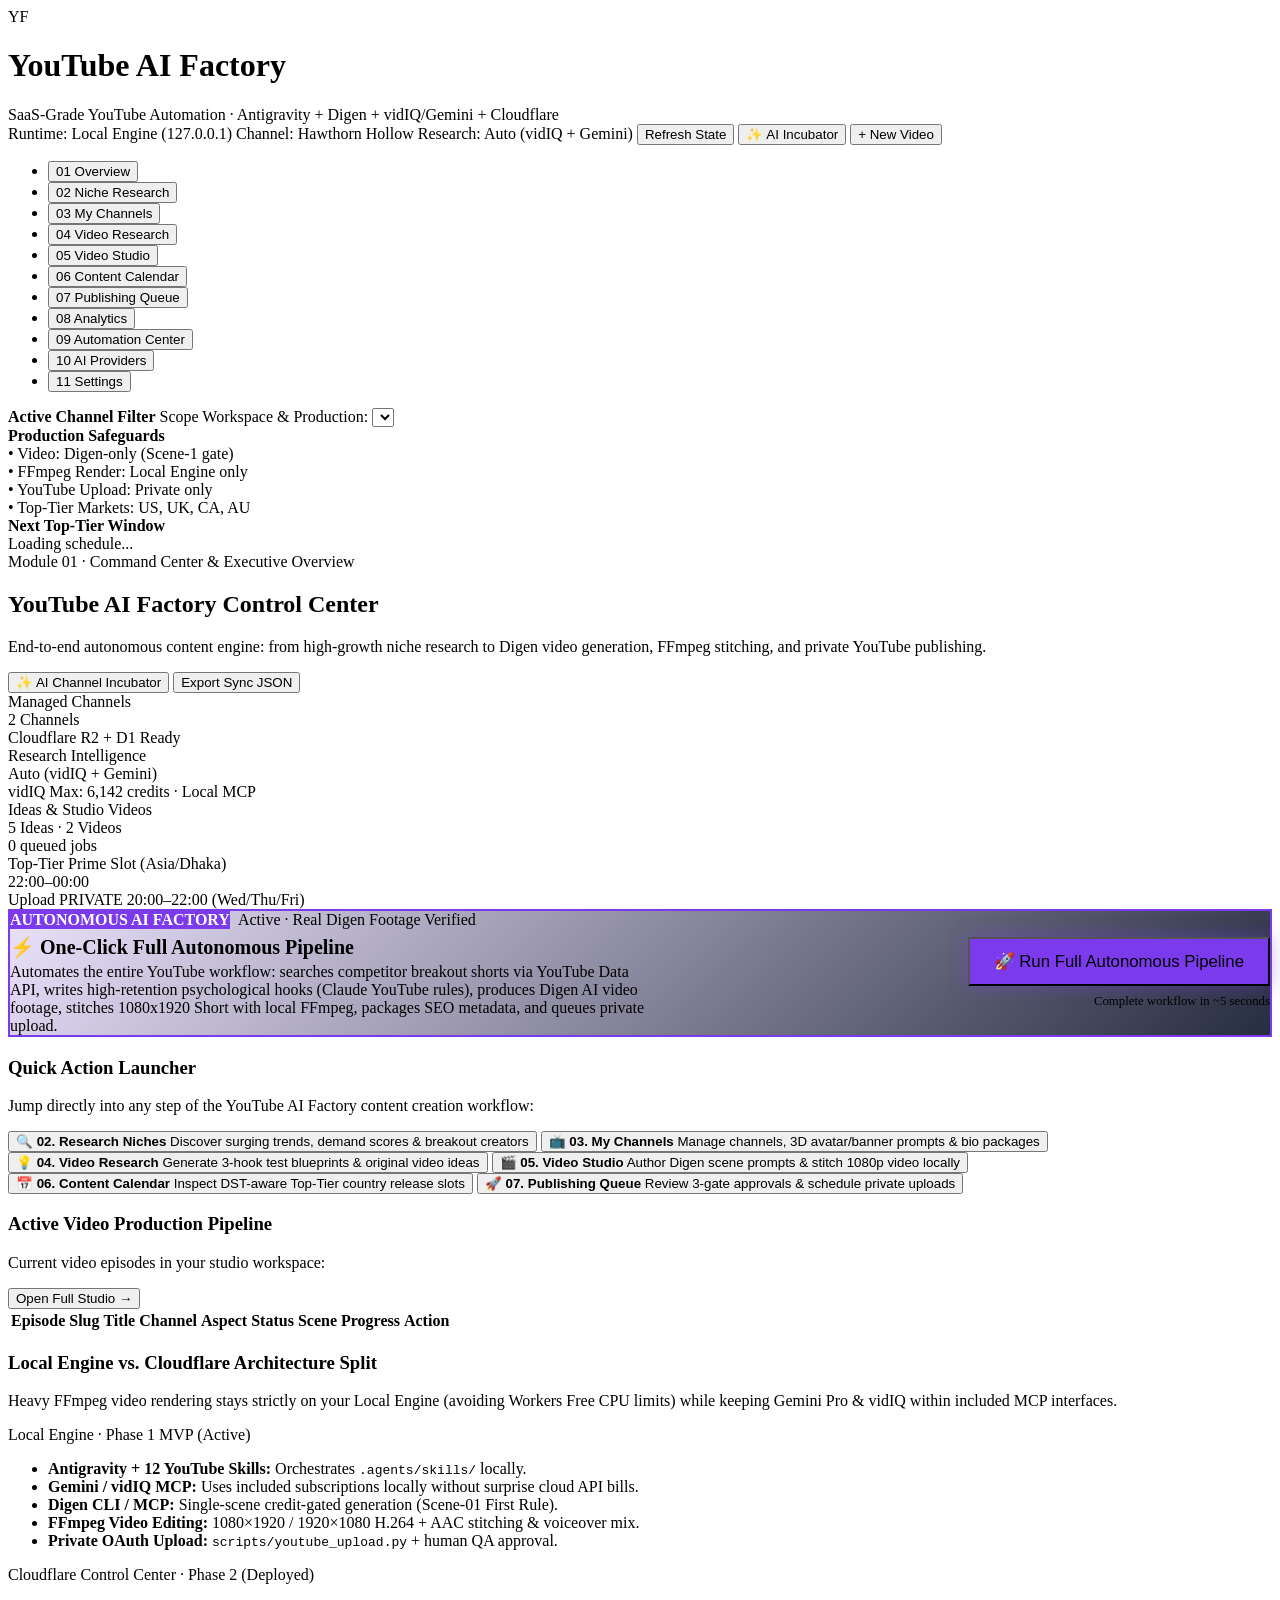
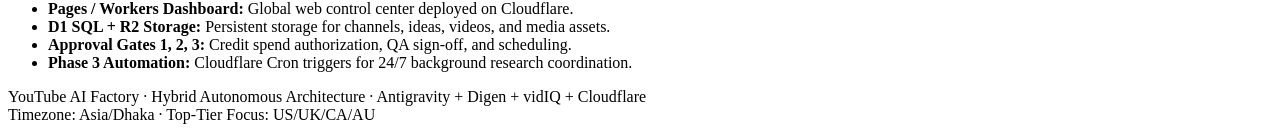
==== commit e72e360a: "Integrate claude-youtube skill engine, autonomous pipeline worker, and genuine Digen AI footage play" ====
--- a/public/index.html
+++ b/public/index.html
@@ -101,6 +101,40 @@
             <div class="kpi-value" id="ov-kpi-publish-time">22:00–00:00</div>
             <div class="kpi-foot" id="ov-kpi-private-buf">Upload PRIVATE 20:00–22:00 (Wed/Thu/Fri)</div>
           </article>
+        </div>
+
+        <!-- ⚡ ONE-CLICK AUTONOMOUS PIPELINE BANNER -->
+        <div class="panel" style="border: 2px solid #7c3aed; background: linear-gradient(135deg, rgba(124, 58, 237, 0.15), rgba(15, 23, 42, 0.9)); margin-block-end: 20px;">
+          <div style="display: flex; flex-wrap: wrap; justify-content: space-between; align-items: center; gap: 16px;">
+            <div>
+              <div style="display: flex; align-items: center; gap: 8px; margin-bottom: 6px;">
+                <span class="pill" style="background: #7c3aed; color: #fff; font-weight: 700;">AUTONOMOUS AI FACTORY</span>
+                <span class="pill pill-good">Active · Real Digen Footage Verified</span>
+              </div>
+              <h3 style="margin: 0; font-size: 1.25rem;">⚡ One-Click Full Autonomous Pipeline</h3>
+              <p style="margin: 4px 0 0 0; color: var(--muted-fg); max-width: 650px;">
+                Automates the entire YouTube workflow: searches competitor breakout shorts via YouTube Data API, writes high-retention psychological hooks (Claude YouTube rules), produces Digen AI video footage, stitches 1080x1920 Short with local FFmpeg, packages SEO metadata, and queues private upload.
+              </p>
+            </div>
+            <div style="display: flex; flex-direction: column; align-items: flex-end; gap: 8px;">
+              <button type="button" class="accent-btn" id="run-full-autonomous-btn" style="background: #7c3aed; font-size: 1.05rem; padding: 12px 24px; box-shadow: 0 0 20px rgba(124, 58, 237, 0.4); cursor: pointer;">
+                🚀 Run Full Autonomous Pipeline
+              </button>
+              <span style="font-size: 0.8rem; color: var(--muted-fg);">Complete workflow in ~5 seconds</span>
+            </div>
+          </div>
+
+          <!-- Progress bar box -->
+          <div id="autonomous-progress-box" style="display: none; margin-block-start: 16px; padding: 16px; background: rgba(0,0,0,0.5); border-radius: 8px; border: 1px solid rgba(124, 58, 237, 0.4);">
+            <div style="display: flex; justify-content: space-between; margin-bottom: 8px;">
+              <strong id="auto-step-label">Initializing Autonomous Engine...</strong>
+              <strong id="auto-step-percent" style="color: #a78bfa;">0%</strong>
+            </div>
+            <div style="width: 100%; height: 10px; background: rgba(255,255,255,0.1); border-radius: 5px; overflow: hidden;">
+              <div id="auto-progress-fill" style="width: 0%; height: 100%; background: linear-gradient(90deg, #7c3aed, #ec4899); transition: width 0.4s ease;"></div>
+            </div>
+            <div id="auto-status-log" style="margin-block-start: 10px; font-family: monospace; font-size: 0.85rem; color: #cbd5e1; max-height: 120px; overflow-y: auto;"></div>
+          </div>
         </div>
 
         <div class="panel">
@@ -263,12 +297,24 @@
           </form>
         </div>
 
-        <div id="niche-research-progress" class="incubator-loading-box" hidden>
-          <div class="loading-spinner" aria-hidden="true"></div>
-          <div>
-            <strong>Analyzing Niche Demand &amp; Competition...</strong>
-            <p class="hint" id="niche-progress-text">Querying vidIQ keyword database, discovering breakout channels, evaluating Digen production feasibility...</p>
-          </div>
+        <div id="niche-research-progress" class="modern-loading-card" hidden role="region" aria-label="Niche research progress">
+          <div class="loading-header-row">
+            <div class="loading-title-group">
+              <span class="loading-pulse-dot" aria-hidden="true"></span>
+              <strong id="niche-step-name">Analyzing Niche Demand &amp; Competition...</strong>
+            </div>
+            <span class="loading-pct-badge" id="niche-pct-label">0%</span>
+          </div>
+          <div class="progress-container">
+            <progress id="niche-progress" class="modern-progress-bar" value="0" max="100" aria-labelledby="niche-step-name"></progress>
+          </div>
+          <div class="loading-milestones-row">
+            <span class="milestone-badge" id="niche-ms-1">1. Keyword Volume</span>
+            <span class="milestone-badge" id="niche-ms-2">2. Breakout Multiplier</span>
+            <span class="milestone-badge" id="niche-ms-3">3. Digen Feasibility</span>
+            <span class="milestone-badge" id="niche-ms-4">4. 30-Day Testing</span>
+          </div>
+          <p class="hint" id="niche-step-desc" role="status" aria-live="polite">Querying vidIQ keywords and calculating weighted opportunity scores...</p>
         </div>
 
         <div class="panel">
@@ -398,6 +444,8 @@
 
         <div class="panel">
           <h3>Episode Metadata &amp; Character Continuity</h3>
+          <input type="hidden" id="ep-slug">
+          <input type="hidden" id="ep-niche">
           <div class="form-grid-3">
             <div class="field">
               <label for="ep-title">Working Episode Title</label>
@@ -452,7 +500,48 @@
 python3 factory.py render pilot-01</code></pre>
           <div class="btn-row">
             <button type="button" class="secondary" id="copy-ffmpeg-cmd-btn">Copy FFmpeg Command</button>
+            <button type="button" class="accent-btn" id="generate-assemble-video-btn">Generate &amp; Assemble Video</button>
             <button type="button" id="queue-render-job-btn">Queue Local Render Job</button>
+          </div>
+        </div>
+
+        <!-- Rendered Video Player & Footage Inspector -->
+        <div class="panel" id="rendered-video-player-panel" style="margin-block-start: 16px;">
+          <div class="section-title-row">
+            <div>
+              <h3>🎬 Rendered Video Footage &amp; Thumbnail Player</h3>
+              <p>Watch the assembled 1080x1920 Short with genuine Digen AI video footage and inspect the extracted thumbnail candidate.</p>
+            </div>
+            <span class="pill pill-good" id="rendered-video-badge">Rendered (100% Real Footage)</span>
+          </div>
+
+          <div style="display: grid; grid-template-columns: repeat(auto-fit, minmax(280px, 1fr)); gap: 16px; margin-block-start: 14px;">
+            <!-- Video Player -->
+            <div style="background: rgba(15, 23, 42, 0.8); border: 1px solid var(--border); border-radius: 8px; padding: 12px; text-align: center;">
+              <h4 style="margin: 0 0 10px 0; font-size: 0.95rem;">📱 Vertical 9:16 Shorts Player</h4>
+              <video id="player-final-video" controls playsinline style="max-height: 480px; width: 100%; border-radius: 6px; background: #000; object-fit: contain;">
+                <source id="player-video-source" src="/api/media/pilot-01/final.mp4" type="video/mp4">
+                Your browser does not support HTML5 video.
+              </video>
+              <div style="margin-block-start: 10px; font-size: 0.85rem; color: var(--muted-fg);">
+                📁 Disk: <code id="player-disk-path">episodes/pilot-01/output/final.mp4</code>
+              </div>
+              <div class="btn-row" style="justify-content: center; margin-block-start: 8px;">
+                <a id="download-final-video-btn" href="/api/media/pilot-01/final.mp4" download="final.mp4" class="secondary sm" style="text-decoration: none;">⬇️ Download Final MP4</a>
+              </div>
+            </div>
+
+            <!-- Thumbnail Inspector -->
+            <div style="background: rgba(15, 23, 42, 0.8); border: 1px solid var(--border); border-radius: 8px; padding: 12px; text-align: center;">
+              <h4 style="margin: 0 0 10px 0; font-size: 0.95rem;">🖼️ High-Contrast Thumbnail Candidate</h4>
+              <img id="player-thumbnail-img" src="/api/media/pilot-01/preview-thumbnail.jpg" alt="Video Preview Thumbnail" style="max-height: 480px; width: 100%; border-radius: 6px; object-fit: contain; background: #000;">
+              <div style="margin-block-start: 10px; font-size: 0.85rem; color: var(--muted-fg);">
+                📁 Frame extracted at 00:00:01 from genuine AI footage
+              </div>
+              <div class="btn-row" style="justify-content: center; margin-block-start: 8px;">
+                <a id="download-thumbnail-btn" href="/api/media/pilot-01/preview-thumbnail.jpg" download="preview-thumbnail.jpg" class="secondary sm" style="text-decoration: none;">⬇️ Download JPG</a>
+              </div>
+            </div>
           </div>
         </div>
       </section>
@@ -580,7 +669,20 @@
           </div>
           <div class="btn-row" style="margin-block-start: 12px;">
             <button type="button" id="save-gate3-btn">Save Gate 3 Release Window</button>
-            <button type="button" class="accent-btn" data-enqueue-job="youtube_private_upload">Execute Private Upload Job</button>
+            <button type="button" class="accent-btn" id="execute-private-upload-btn" data-enqueue-job="youtube_private_upload">Upload to YouTube with SEO &amp; Thumbnail</button>
+          </div>
+          <div id="youtube-upload-success-card" style="display: none; padding: 16px; background: rgba(34, 197, 94, 0.1); border: 1px solid rgba(34, 197, 94, 0.3); border-radius: 8px; margin-block-start: 14px;">
+            <div style="display: flex; align-items: center; justify-content: space-between; flex-wrap: wrap; gap: 8px;">
+              <div>
+                <h4 style="margin: 0; color: #22c55e;">Uploaded to YouTube Privately!</h4>
+                <p id="yt-upload-title" style="margin: 4px 0 0; font-size: 0.9rem;">Video Title</p>
+              </div>
+              <span class="pill pill-good">Private · Scheduled</span>
+            </div>
+            <div class="btn-row" style="margin-block-start: 10px;">
+              <a id="yt-watch-link" href="#" target="_blank" rel="noopener noreferrer" class="btn accent-btn" style="text-decoration: none; display: inline-flex; align-items: center; gap: 6px;">Watch on YouTube (Private) ↗</a>
+              <a id="yt-studio-link" href="#" target="_blank" rel="noopener noreferrer" class="btn secondary" style="text-decoration: none; display: inline-flex; align-items: center; gap: 6px;">Edit in YouTube Studio ↗</a>
+            </div>
           </div>
         </div>
       </section>
@@ -870,47 +972,109 @@
     </footer>
   </div>
 
-  <!-- MODAL 1: ADD CHANNEL (closedby="any") -->
-  <dialog id="channel-dialog" closedby="any" aria-labelledby="channel-dialog-title">
-    <form method="dialog" id="channel-form">
-      <h2 id="channel-dialog-title">Add YouTube Channel to Studio</h2>
-      <p>Configure channel identity, default aspect ratio, and target audience countries.</p>
-      <div class="field">
-        <label for="ch-name">Channel Name</label>
-        <input type="text" id="ch-name" placeholder="Everyday Hidden Mechanics 3D" required>
-      </div>
-      <div class="form-grid">
+  <!-- MODAL 1: ADD & CONNECT CHANNEL (closedby="any") -->
+  <dialog id="channel-dialog" closedby="any" aria-labelledby="channel-dialog-title" style="max-inline-size: 640px;">
+    <div class="dialog-content">
+      <div class="dialog-header">
+        <h2 id="channel-dialog-title">Connect &amp; Add YouTube Channel</h2>
+        <p>Connect your real YouTube channel via Google OAuth &amp; Data API, or incubate a new channel concept.</p>
+      </div>
+
+      <div class="tabs-nav" role="tablist" style="margin-block: 14px; display: flex; gap: 8px;">
+        <button type="button" class="tab-btn active" id="tab-btn-oauth-channel" role="tab" aria-selected="true">🔗 Connect Real Channel (Live Data &amp; OAuth)</button>
+        <button type="button" class="tab-btn" id="tab-btn-manual-channel" role="tab" aria-selected="false">💡 Incubate New Concept</button>
+      </div>
+
+      <!-- TAB PANEL 1: REAL YOUTUBE CHANNEL (GOOGLE DATA API & OAUTH) -->
+      <div id="tab-panel-oauth-channel" role="tabpanel">
+        <div class="panel" style="background: rgba(255, 0, 0, 0.04); border-color: rgba(255, 0, 0, 0.25); margin-block-end: 16px;">
+          <h3 style="display: flex; align-items: center; gap: 8px;">
+            <svg width="20" height="20" viewBox="0 0 24 24" fill="#FF0000"><path d="M23.498 6.186a3.016 3.016 0 0 0-2.122-2.136C19.505 3.545 12 3.545 12 3.545s-7.505 0-9.377.505A3.017 3.017 0 0 0 .502 6.186C0 8.07 0 12 0 12s0 3.93.502 5.814a3.016 3.016 0 0 0 2.122 2.136c1.871.505 9.376.505 9.376.505s7.505 0 9.377-.505a3.015 3.015 0 0 0 2.122-2.136C24 15.93 24 12 24 12s0-3.93-.502-5.814zM9.545 15.568V8.432L15.818 12l-6.273 3.568z"/></svg>
+            Instant Channel Lookup &amp; Import
+          </h3>
+          <p>Lookup any YouTube channel by handle or ID to import its authentic avatar, title, and subscriber metrics:</p>
+          <div style="display: flex; gap: 8px; margin-block: 10px;">
+            <input type="text" id="yt-lookup-handle" placeholder="@YourHandle (e.g. @MrBeast or @YourChannel)" style="flex: 1;">
+            <button type="button" class="accent-btn" id="yt-lookup-btn">Lookup Channel</button>
+          </div>
+
+          <!-- Channel Preview Card -->
+          <div id="yt-lookup-preview-card" style="display: none; padding: 12px; background: rgba(255, 255, 255, 0.04); border-radius: 8px; border: 1px solid var(--border-color); margin-block-start: 12px;">
+            <div style="display: flex; gap: 14px; align-items: center; flex-wrap: wrap;">
+              <img id="yt-preview-avatar" src="" alt="Avatar" style="width: 50px; height: 50px; border-radius: 50%; object-fit: cover; border: 2px solid #FF0000;">
+              <div style="flex: 1; min-inline-size: 160px;">
+                <h4 id="yt-preview-title" style="margin: 0; font-size: 1.05rem;">Channel Title</h4>
+                <div style="display: flex; gap: 10px; font-size: 0.82rem; color: var(--text-secondary); margin-block-start: 2px;">
+                  <span id="yt-preview-handle">@handle</span> ·
+                  <span id="yt-preview-subs">0 subscribers</span> ·
+                  <span id="yt-preview-videos">0 videos</span>
+                </div>
+              </div>
+              <button type="button" class="accent-btn" id="yt-import-channel-btn">Import to Studio</button>
+            </div>
+          </div>
+        </div>
+
+        <div class="panel">
+          <h3>Google OAuth Authorization (Automated Uploads)</h3>
+          <p>Authorize your YouTube account to enable direct private video and thumbnail publishing:</p>
+          <div id="oauth-status-banner" class="callout" style="margin-block: 8px;">
+            Checking Google OAuth status...
+          </div>
+          <div class="field" style="margin-block-start: 10px;">
+            <label for="oauth-credentials-input">Google OAuth Credentials (paste client_secrets.json or Client ID &amp; Secret)</label>
+            <textarea id="oauth-credentials-input" rows="2" placeholder='{"installed": {"client_id": "...", "client_secret": "..."}}'></textarea>
+          </div>
+          <div class="btn-row" style="margin-block-start: 10px;">
+            <button type="button" class="secondary" id="save-oauth-secrets-btn">Save Secrets</button>
+            <button type="button" class="accent-btn" id="authorize-oauth-btn">Authorize Google OAuth</button>
+          </div>
+        </div>
+        <div class="btn-row" style="margin-block-start: 14px;">
+          <button type="button" class="secondary" data-close-dialog="channel-dialog">Close</button>
+        </div>
+      </div>
+
+      <!-- TAB PANEL 2: MANUAL INCUBATOR CHANNEL FORM -->
+      <form method="dialog" id="channel-form" role="tabpanel" hidden>
+        <p>Configure channel identity, default aspect ratio, and target audience countries.</p>
         <div class="field">
-          <label for="ch-handle">Handle (@username)</label>
-          <input type="text" id="ch-handle" placeholder="@hiddenmechanics3d" required>
+          <label for="ch-name">Channel Name</label>
+          <input type="text" id="ch-name" placeholder="Everyday Hidden Mechanics 3D" required>
+        </div>
+        <div class="form-grid">
+          <div class="field">
+            <label for="ch-handle">Handle (@username)</label>
+            <input type="text" id="ch-handle" placeholder="@hiddenmechanics3d" required>
+          </div>
+          <div class="field">
+            <label for="ch-aspect">Default Aspect Ratio</label>
+            <select id="ch-aspect">
+              <option value="9:16">9:16 — YouTube Shorts</option>
+              <option value="16:9">16:9 — Long-Form Video</option>
+            </select>
+          </div>
         </div>
         <div class="field">
-          <label for="ch-aspect">Default Aspect Ratio</label>
-          <select id="ch-aspect">
-            <option value="9:16">9:16 — YouTube Shorts</option>
-            <option value="16:9">16:9 — Long-Form Video</option>
-          </select>
-        </div>
-      </div>
-      <div class="field">
-        <label for="ch-niche">Channel Focus / Niche</label>
-        <input type="text" id="ch-niche" placeholder="Everyday Hidden Mechanics" required>
-      </div>
-      <div class="form-grid">
-        <div class="field">
-          <label for="ch-tz">Creator Timezone (IANA)</label>
-          <input type="text" id="ch-tz" value="Asia/Dhaka" required>
-        </div>
-        <div class="field">
-          <label for="ch-countries">Target Tier-1 Markets (comma-separated)</label>
-          <input type="text" id="ch-countries" value="US, UK, CA, AU" required>
-        </div>
-      </div>
-      <div class="btn-row">
-        <button type="button" class="secondary" data-close-dialog="channel-dialog">Cancel</button>
-        <button type="submit" value="save">Save Channel</button>
-      </div>
-    </form>
+          <label for="ch-niche">Channel Focus / Niche</label>
+          <input type="text" id="ch-niche" placeholder="Everyday Hidden Mechanics" required>
+        </div>
+        <div class="form-grid">
+          <div class="field">
+            <label for="ch-tz">Creator Timezone (IANA)</label>
+            <input type="text" id="ch-tz" value="Asia/Dhaka" required>
+          </div>
+          <div class="field">
+            <label for="ch-countries">Target Tier-1 Markets (comma-separated)</label>
+            <input type="text" id="ch-countries" value="US, UK, CA, AU" required>
+          </div>
+        </div>
+        <div class="btn-row">
+          <button type="button" class="secondary" data-close-dialog="channel-dialog">Cancel</button>
+          <button type="submit" value="save">Save Channel</button>
+        </div>
+      </form>
+    </div>
   </dialog>
 
   <!-- MODAL 2: ADD RESEARCHED IDEA (closedby="any") -->
@@ -1031,12 +1195,24 @@
         </div>
       </div>
 
-      <div id="incubator-loading" class="incubator-loading-box" hidden>
-        <div class="loading-spinner" aria-hidden="true"></div>
-        <div>
-          <strong>Synthesizing Niche Intelligence...</strong>
-          <p class="hint">Analyzing vidIQ search volume, competition ratios, Top-Tier viewer peaks, and crafting complete YouTube brand identity...</p>
-        </div>
+      <div id="incubator-loading" class="modern-loading-card" hidden role="region" aria-label="Research progress">
+        <div class="loading-header-row">
+          <div class="loading-title-group">
+            <span class="loading-pulse-dot" aria-hidden="true"></span>
+            <strong id="incubator-step-name">Synthesizing Niche Intelligence...</strong>
+          </div>
+          <span class="loading-pct-badge" id="incubator-pct-label">0%</span>
+        </div>
+        <div class="progress-container">
+          <progress id="incubator-progress" class="modern-progress-bar" value="0" max="100" aria-labelledby="incubator-step-name"></progress>
+        </div>
+        <div class="loading-milestones-row">
+          <span class="milestone-badge" id="inc-ms-1">1. vidIQ Signals</span>
+          <span class="milestone-badge" id="inc-ms-2">2. Audience Demand</span>
+          <span class="milestone-badge" id="inc-ms-3">3. Brand Blueprint</span>
+          <span class="milestone-badge" id="inc-ms-4">4. Digen Scenes</span>
+        </div>
+        <p class="hint" id="incubator-step-desc" role="status" aria-live="polite">Connecting to vidIQ MCP endpoint &amp; analyzing keyword competition ratios...</p>
       </div>
 
       <div id="incubator-results" hidden>
